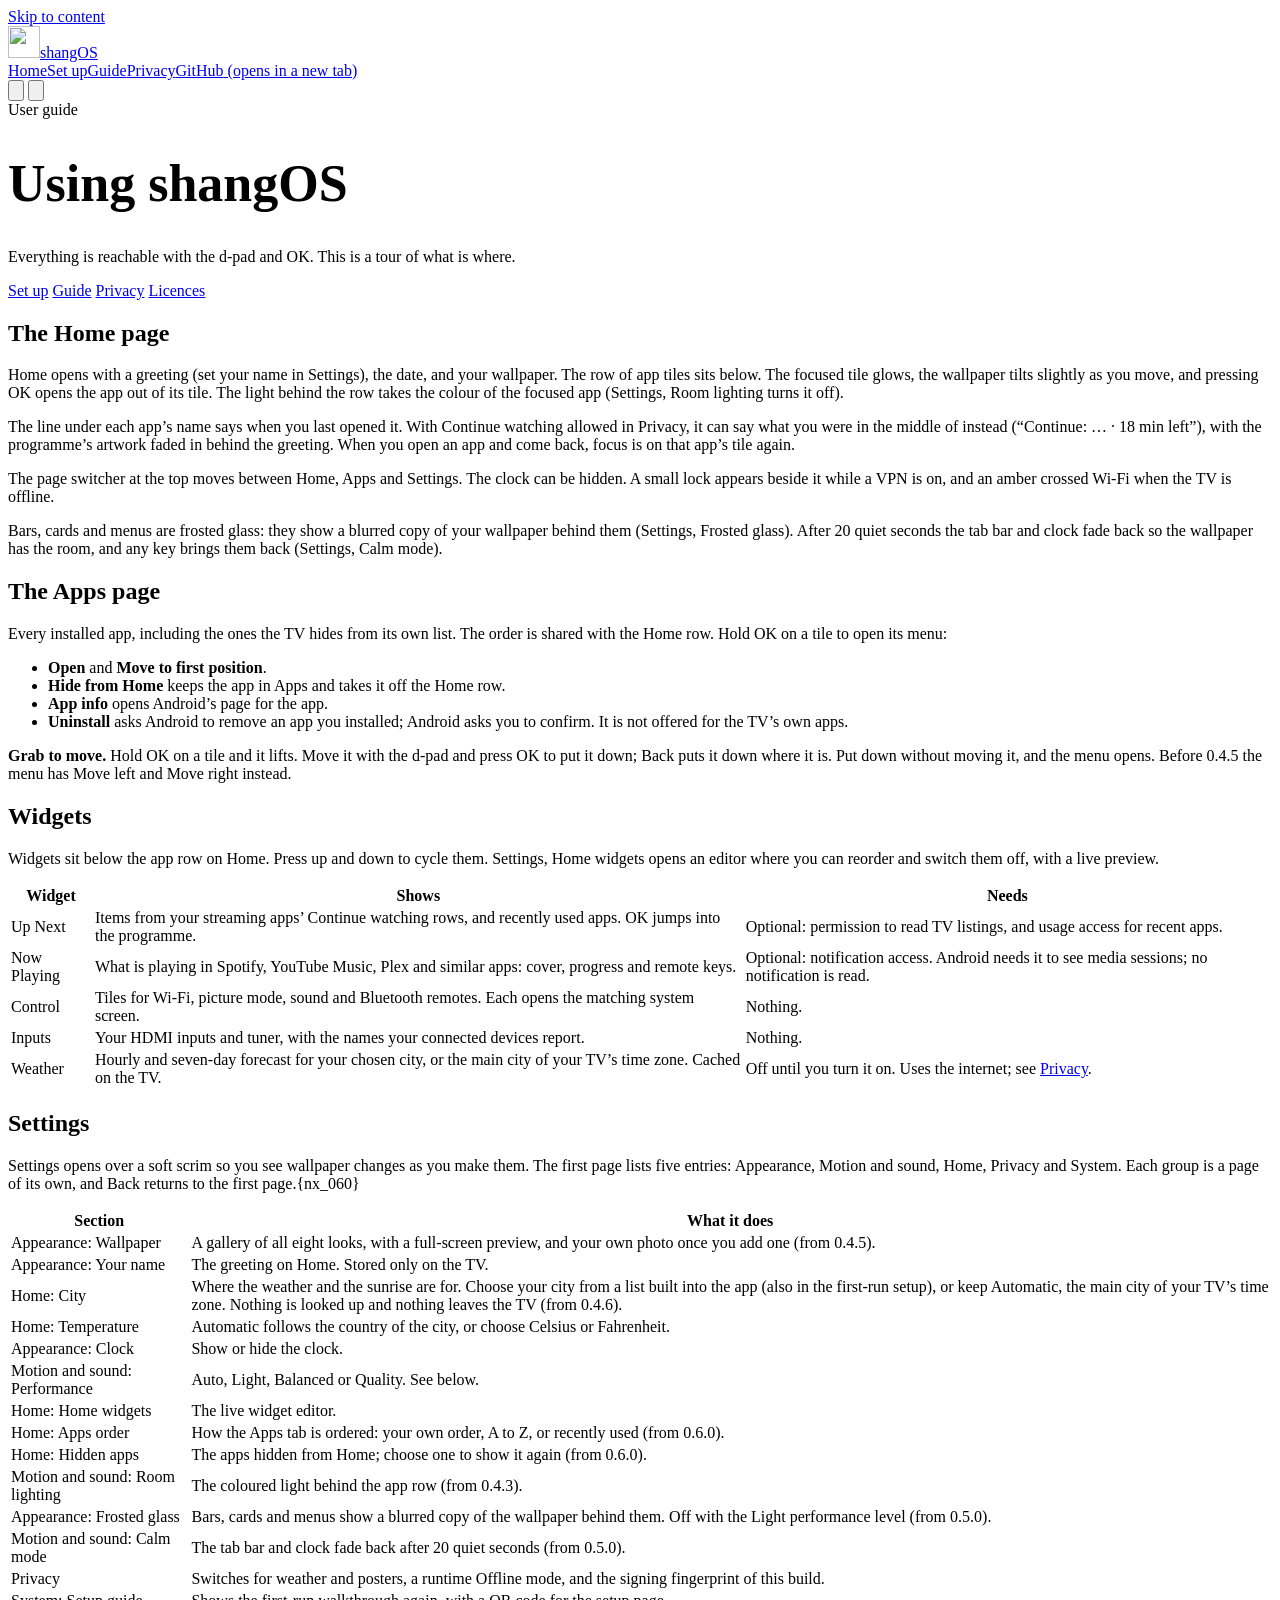
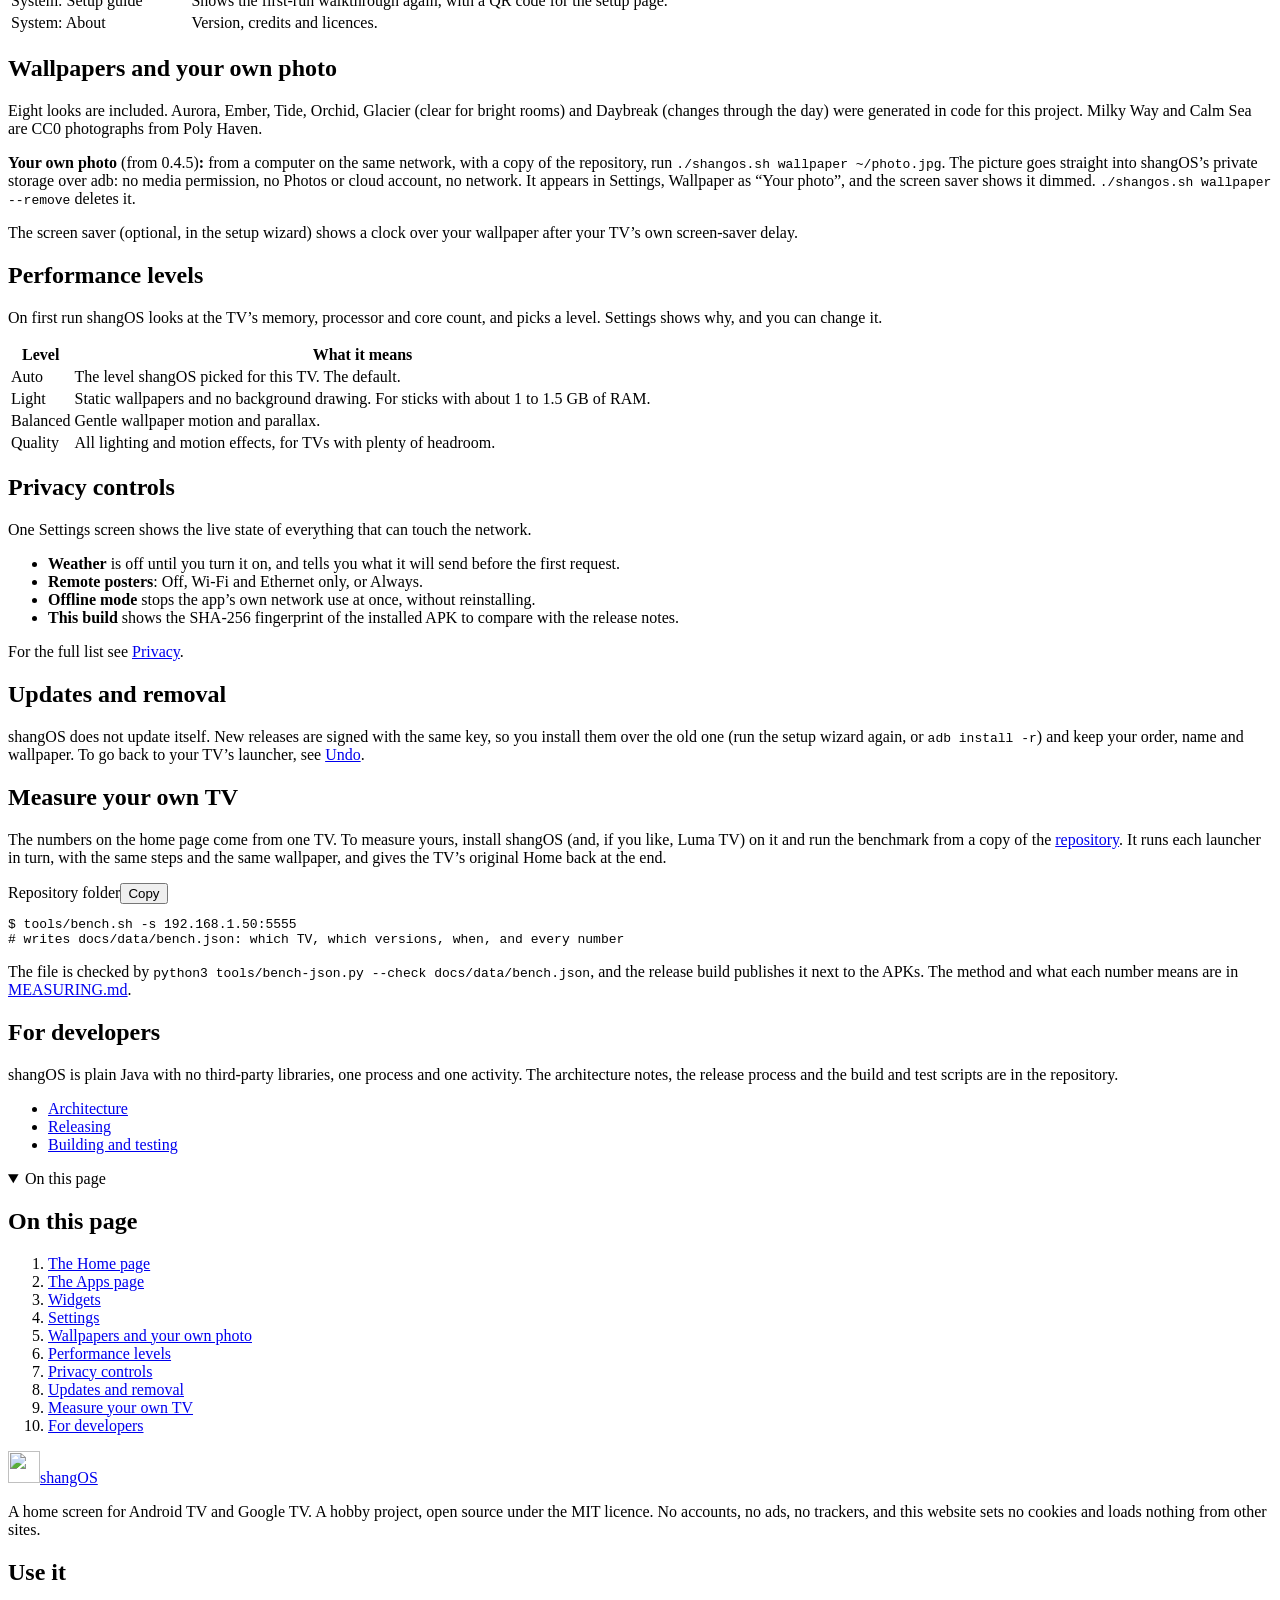
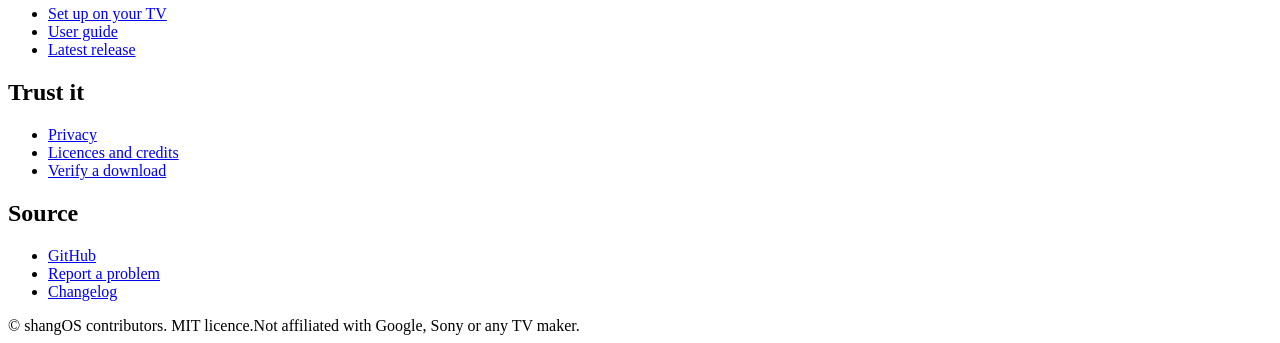
==== docs/guide/index.html @ 3a9d21b0 "chore: updated the website sync to the latest version using build-site.py" ====
<!doctype html>
<html lang="en">
<head>
<meta charset="utf-8">
<meta name="viewport" content="width=device-width, initial-scale=1, viewport-fit=cover">
<title>User guide | shangOS</title>
<meta name="description" content="How to use shangOS with a TV remote: Home, Apps, widgets, Settings, wallpapers, performance levels and privacy controls.">
<link rel="canonical" href="https://shangos.madusha.dev/guide/">
<meta name="color-scheme" content="light dark">
<meta name="theme-color" content="#f9faef" media="(prefers-color-scheme: light)">
<meta name="theme-color" content="#12140e" media="(prefers-color-scheme: dark)">
<meta property="og:type" content="website">
<meta property="og:site_name" content="shangOS">
<meta property="og:title" content="User guide | shangOS">
<meta property="og:description" content="How to use shangOS with a TV remote: Home, Apps, widgets, Settings, wallpapers, performance levels and privacy controls.">
<meta property="og:url" content="https://shangos.madusha.dev/guide/">
<meta property="og:image" content="https://shangos.madusha.dev/assets/og.jpg">
<meta property="og:image:type" content="image/jpeg">
<meta property="og:image:width" content="1200">
<meta property="og:image:height" content="630">
<meta name="twitter:card" content="summary_large_image">
<link rel="icon" href="/assets/favicon.svg" type="image/svg+xml">
<link rel="apple-touch-icon" href="/assets/apple-touch-icon.png">
<script>try{var t=localStorage.getItem("shangos-theme");if(t==="light"||t==="dark")document.documentElement.dataset.theme=t}catch(e){}</script>
<link rel="stylesheet" href="/assets/site.css">
<script src="/assets/site.js" defer></script>
</head>
<body>
<a class="skip" href="#main">Skip to content</a>
<header class="site-header">
  <div class="wrap">
    <a class="brand" href="/"><img src="/assets/logo.svg" alt="" width="32" height="32"><span>shangOS</span></a>
    <nav class="site-nav" id="site-nav" aria-label="Main"><a href="/">Home</a><a href="/setup/">Set up</a><a href="/guide/" aria-current="page">Guide</a><a href="/privacy/">Privacy</a><a href="https://github.com/madushas/shangos-launcher" rel="noopener">GitHub<span class="vh"> (opens in a new tab)</span></a></nav>
    <div class="header-tools">
      <button class="icon-btn theme-toggle" type="button" data-theme-toggle aria-pressed="false" aria-label="Switch theme"><svg viewBox="0 0 24 24" aria-hidden="true" class="i-sun"><path d="M12 3v2M12 19v2M5 12H3M21 12h-2M6.3 6.3 4.9 4.9M19.1 19.1l-1.4-1.4M6.3 17.7l-1.4 1.4M19.1 4.9l-1.4 1.4"/><circle cx="12" cy="12" r="4"/></svg><svg viewBox="0 0 24 24" aria-hidden="true" class="i-moon"><path d="M20 14.5A8 8 0 0 1 9.5 4a8 8 0 1 0 10.5 10.5z"/></svg></button>
      <button class="icon-btn nav-toggle" type="button" data-nav-toggle aria-expanded="false" aria-controls="site-nav" aria-label="Open menu"><svg viewBox="0 0 24 24" aria-hidden="true"><path d="M4 7h16M4 12h16M4 17h16"/></svg></button>
    </div>
  </div>
</header>
<main id="main">
<div class="wrap">
  <header class="page-head">
    <span class="kicker">User guide</span>
    <h1 style="font-size:clamp(2rem,4vw + 0.5rem,3.25rem)">Using shangOS</h1>
    <p class="lead">Everything is reachable with the d-pad and OK. This is a tour of what is where.</p>
    <nav class="subnav" aria-label="Documentation">
      <a href="/setup/">Set up</a>
      <a href="/guide/" aria-current="page">Guide</a>
      <a href="/privacy/">Privacy</a>
      <a href="/licenses/">Licences</a>
    </nav>
  </header>
  <div class="doc">
    <div class="doc__body"><section id="home" aria-labelledby="home-h"><h2 id="home-h">The Home page</h2>
<p>Home opens with a greeting (set your name in Settings), the date, and your wallpaper. The row of app tiles sits below. The focused tile glows, the wallpaper tilts slightly as you move, and pressing OK opens the app out of its tile. The light behind the row takes the colour of the focused app (Settings, Room lighting turns it off).</p>
<p>The line under each app&rsquo;s name says when you last opened it. With Continue watching allowed in Privacy, it can say what you were in the middle of instead (&ldquo;Continue: &hellip; &middot; 18 min left&rdquo;), with the programme&rsquo;s artwork faded in behind the greeting. When you open an app and come back, focus is on that app&rsquo;s tile again.</p>
<p>The page switcher at the top moves between Home, Apps and Settings. The clock can be hidden. A small lock appears beside it while a VPN is on, and an amber crossed Wi-Fi when the TV is offline.</p>
<p>Bars, cards and menus are frosted glass: they show a blurred copy of your wallpaper behind them (Settings, Frosted glass). After 20 quiet seconds the tab bar and clock fade back so the wallpaper has the room, and any key brings them back (Settings, Calm mode).</p></section><section id="apps" aria-labelledby="apps-h"><h2 id="apps-h">The Apps page</h2>
<p>Every installed app, including the ones the TV hides from its own list. The order is shared with the Home row. Hold OK on a tile to open its menu:</p>
<ul><li><strong>Open</strong> and <strong>Move to first position</strong>.</li><li><strong>Hide from Home</strong> keeps the app in Apps and takes it off the Home row.</li><li><strong>App info</strong> opens Android&rsquo;s page for the app.</li><li><strong>Uninstall</strong> asks Android to remove an app you installed; Android asks you to confirm. It is not offered for the TV&rsquo;s own apps.</li></ul>
<p><strong>Grab to move.</strong> Hold OK on a tile and it lifts. Move it with the d-pad and press OK to put it down; Back puts it down where it is. Put down without moving it, and the menu opens. Before 0.4.5 the menu has Move left and Move right instead.</p></section><section id="widgets" aria-labelledby="widgets-h"><h2 id="widgets-h">Widgets</h2>
<p>Widgets sit below the app row on Home. Press up and down to cycle them. Settings, Home widgets opens an editor where you can reorder and switch them off, with a live preview.</p><div class="table-wrap table-wrap--stack"><table><thead><tr><th scope="col">Widget</th><th scope="col">Shows</th><th scope="col">Needs</th></tr></thead><tbody><tr><td data-label="Widget">Up Next</td><td data-label="Shows">Items from your streaming apps&rsquo; Continue watching rows, and recently used apps. OK jumps into the programme.</td><td data-label="Needs">Optional: permission to read TV listings, and usage access for recent apps.</td></tr><tr><td data-label="Widget">Now Playing</td><td data-label="Shows">What is playing in Spotify, YouTube Music, Plex and similar apps: cover, progress and remote keys.</td><td data-label="Needs">Optional: notification access. Android needs it to see media sessions; no notification is read.</td></tr><tr><td data-label="Widget">Control</td><td data-label="Shows">Tiles for Wi-Fi, picture mode, sound and Bluetooth remotes. Each opens the matching system screen.</td><td data-label="Needs">Nothing.</td></tr><tr><td data-label="Widget">Inputs</td><td data-label="Shows">Your HDMI inputs and tuner, with the names your connected devices report.</td><td data-label="Needs">Nothing.</td></tr><tr><td data-label="Widget">Weather</td><td data-label="Shows">Hourly and seven-day forecast for your chosen city, or the main city of your TV&rsquo;s time zone. Cached on the TV.</td><td data-label="Needs">Off until you turn it on. Uses the internet; see <a href="/privacy/">Privacy</a>.</td></tr></tbody></table></div></section><section id="settings" aria-labelledby="settings-h"><h2 id="settings-h">Settings</h2>
<p>Settings opens over a soft scrim so you see wallpaper changes as you make them. The first page lists five entries: Appearance, Motion and sound, Home, Privacy and System. Each group is a page of its own, and Back returns to the first page.{nx_060}</p><div class="table-wrap table-wrap--stack"><table><thead><tr><th scope="col">Section</th><th scope="col">What it does</th></tr></thead><tbody><tr><td data-label="Section">Appearance: Wallpaper</td><td data-label="What it does">A gallery of all eight looks, with a full-screen preview, and your own photo once you add one (from 0.4.5).</td></tr><tr><td data-label="Section">Appearance: Your name</td><td data-label="What it does">The greeting on Home. Stored only on the TV.</td></tr><tr><td data-label="Section">Home: City</td><td data-label="What it does">Where the weather and the sunrise are for. Choose your city from a list built into the app (also in the first-run setup), or keep Automatic, the main city of your TV&rsquo;s time zone. Nothing is looked up and nothing leaves the TV (from 0.4.6).</td></tr><tr><td data-label="Section">Home: Temperature</td><td data-label="What it does">Automatic follows the country of the city, or choose Celsius or Fahrenheit.</td></tr><tr><td data-label="Section">Appearance: Clock</td><td data-label="What it does">Show or hide the clock.</td></tr><tr><td data-label="Section">Motion and sound: Performance</td><td data-label="What it does">Auto, Light, Balanced or Quality. See below.</td></tr><tr><td data-label="Section">Home: Home widgets</td><td data-label="What it does">The live widget editor.</td></tr><tr><td data-label="Section">Home: Apps order</td><td data-label="What it does">How the Apps tab is ordered: your own order, A to Z, or recently used (from 0.6.0).</td></tr><tr><td data-label="Section">Home: Hidden apps</td><td data-label="What it does">The apps hidden from Home; choose one to show it again (from 0.6.0).</td></tr><tr><td data-label="Section">Motion and sound: Room lighting</td><td data-label="What it does">The coloured light behind the app row (from 0.4.3).</td></tr><tr><td data-label="Section">Appearance: Frosted glass</td><td data-label="What it does">Bars, cards and menus show a blurred copy of the wallpaper behind them. Off with the Light performance level (from 0.5.0).</td></tr><tr><td data-label="Section">Motion and sound: Calm mode</td><td data-label="What it does">The tab bar and clock fade back after 20 quiet seconds (from 0.5.0).</td></tr><tr><td data-label="Section">Privacy</td><td data-label="What it does">Switches for weather and posters, a runtime Offline mode, and the signing fingerprint of this build.</td></tr><tr><td data-label="Section">System: Setup guide</td><td data-label="What it does">Shows the first-run walkthrough again, with a QR code for the setup page.</td></tr><tr><td data-label="Section">System: About</td><td data-label="What it does">Version, credits and licences.</td></tr></tbody></table></div></section><section id="wallpapers" aria-labelledby="wallpapers-h"><h2 id="wallpapers-h">Wallpapers and your own photo</h2>
<p>Eight looks are included. Aurora, Ember, Tide, Orchid, Glacier (clear for bright rooms) and Daybreak (changes through the day) were generated in code for this project. Milky Way and Calm Sea are CC0 photographs from Poly Haven.</p>
<p><strong>Your own photo</strong> (from 0.4.5)<strong>:</strong> from a computer on the same network, with a copy of the repository, run <code>./shangos.sh wallpaper ~/photo.jpg</code>. The picture goes straight into shangOS&rsquo;s private storage over adb: no media permission, no Photos or cloud account, no network. It appears in Settings, Wallpaper as &ldquo;Your photo&rdquo;, and the screen saver shows it dimmed. <code>./shangos.sh wallpaper --remove</code> deletes it.</p>
<p>The screen saver (optional, in the setup wizard) shows a clock over your wallpaper after your TV&rsquo;s own screen-saver delay.</p></section><section id="performance" aria-labelledby="performance-h"><h2 id="performance-h">Performance levels</h2>
<p>On first run shangOS looks at the TV&rsquo;s memory, processor and core count, and picks a level. Settings shows why, and you can change it.</p><div class="table-wrap table-wrap--stack"><table><thead><tr><th scope="col">Level</th><th scope="col">What it means</th></tr></thead><tbody><tr><td data-label="Level">Auto</td><td data-label="What it means">The level shangOS picked for this TV. The default.</td></tr><tr><td data-label="Level">Light</td><td data-label="What it means">Static wallpapers and no background drawing. For sticks with about 1 to 1.5 GB of RAM.</td></tr><tr><td data-label="Level">Balanced</td><td data-label="What it means">Gentle wallpaper motion and parallax.</td></tr><tr><td data-label="Level">Quality</td><td data-label="What it means">All lighting and motion effects, for TVs with plenty of headroom.</td></tr></tbody></table></div></section><section id="privacy" aria-labelledby="privacy-h"><h2 id="privacy-h">Privacy controls</h2>
<p>One Settings screen shows the live state of everything that can touch the network.</p>
<ul><li><strong>Weather</strong> is off until you turn it on, and tells you what it will send before the first request.</li><li><strong>Remote posters</strong>: Off, Wi-Fi and Ethernet only, or Always.</li><li><strong>Offline mode</strong> stops the app&rsquo;s own network use at once, without reinstalling.</li><li><strong>This build</strong> shows the SHA-256 fingerprint of the installed APK to compare with the release notes.</li></ul>
<p>For the full list see <a href="/privacy/">Privacy</a>.</p></section><section id="updates" aria-labelledby="updates-h"><h2 id="updates-h">Updates and removal</h2>
<p>shangOS does not update itself. New releases are signed with the same key, so you install them over the old one (run the setup wizard again, or <code>adb install -r</code>) and keep your order, name and wallpaper. To go back to your TV&rsquo;s launcher, see <a href="/setup/#undo">Undo</a>.</p></section><section id="benchmarks" aria-labelledby="benchmarks-h"><h2 id="benchmarks-h">Measure your own TV</h2>
<p>The numbers on the home page come from one TV. To measure yours, install shangOS (and, if you like, Luma TV) on it and run the benchmark from a copy of the <a href="https://github.com/madushas/shangos-launcher" rel="noopener">repository</a>. It runs each launcher in turn, with the same steps and the same wallpaper, and gives the TV&rsquo;s original Home back at the end.</p>
<div class="term"><div class="term__bar"><span>Repository folder</span><button class="copy" type="button">Copy</button></div><pre tabindex="0"><code><span class="p">$ </span>tools/bench.sh -s 192.168.1.50:5555
<span class="c"># writes docs/data/bench.json: which TV, which versions, when, and every number</span></code></pre></div>
<p>The file is checked by <code>python3 tools/bench-json.py --check docs/data/bench.json</code>, and the release build publishes it next to the APKs. The method and what each number means are in <a href="https://github.com/madushas/shangos-launcher/blob/main/docs/MEASURING.md" rel="noopener">MEASURING.md</a>.</p></section><section id="developers" aria-labelledby="developers-h"><h2 id="developers-h">For developers</h2>
<p>shangOS is plain Java with no third-party libraries, one process and one activity. The architecture notes, the release process and the build and test scripts are in the repository.</p>
<ul><li><a href="https://github.com/madushas/shangos-launcher/blob/main/docs/dev/ARCHITECTURE.md" rel="noopener">Architecture</a></li><li><a href="https://github.com/madushas/shangos-launcher/blob/main/docs/dev/RELEASING.md" rel="noopener">Releasing</a></li><li><a href="https://github.com/madushas/shangos-launcher/blob/main/docs/TESTING.md" rel="noopener">Building and testing</a></li></ul></section></div>
    <details class="toc" open><summary>On this page</summary><nav aria-label="On this page"><h2 class="vh">On this page</h2><ol><li><a href="#home">The Home page</a></li><li><a href="#apps">The Apps page</a></li><li><a href="#widgets">Widgets</a></li><li><a href="#settings">Settings</a></li><li><a href="#wallpapers">Wallpapers and your own photo</a></li><li><a href="#performance">Performance levels</a></li><li><a href="#privacy">Privacy controls</a></li><li><a href="#updates">Updates and removal</a></li><li><a href="#benchmarks">Measure your own TV</a></li><li><a href="#developers">For developers</a></li></ol></nav></details>
  </div>
</div>
</main>
<footer class="site-footer">
  <div class="wrap">
    <div class="footer-grid">
      <div>
        <a class="brand" href="/"><img src="/assets/logo.svg" alt="" width="32" height="32"><span>shangOS</span></a>
        <p class="footer-note">A home screen for Android TV and Google TV. A hobby project, open source under the MIT licence. No accounts, no ads, no trackers, and this website sets no cookies and loads nothing from other sites.</p>
      </div>
      <div><h2>Use it</h2><ul><li><a href="/setup/">Set up on your TV</a></li><li><a href="/guide/">User guide</a></li><li><a href="https://github.com/madushas/shangos-launcher/releases/latest" rel="noopener">Latest release</a></li></ul></div>
      <div><h2>Trust it</h2><ul><li><a href="/privacy/">Privacy</a></li><li><a href="/licenses/">Licences and credits</a></li><li><a href="/setup/#verify">Verify a download</a></li></ul></div>
      <div><h2>Source</h2><ul><li><a href="https://github.com/madushas/shangos-launcher" rel="noopener">GitHub</a></li><li><a href="https://github.com/madushas/shangos-launcher/issues" rel="noopener">Report a problem</a></li><li><a href="https://github.com/madushas/shangos-launcher/blob/main/CHANGELOG.md" rel="noopener">Changelog</a></li></ul></div>
    </div>
    <div class="footer-bottom"><span>&copy; shangOS contributors. MIT licence.</span><span>Not affiliated with Google, Sony or any TV maker.</span></div>
  </div>
</footer>
</body>
</html>
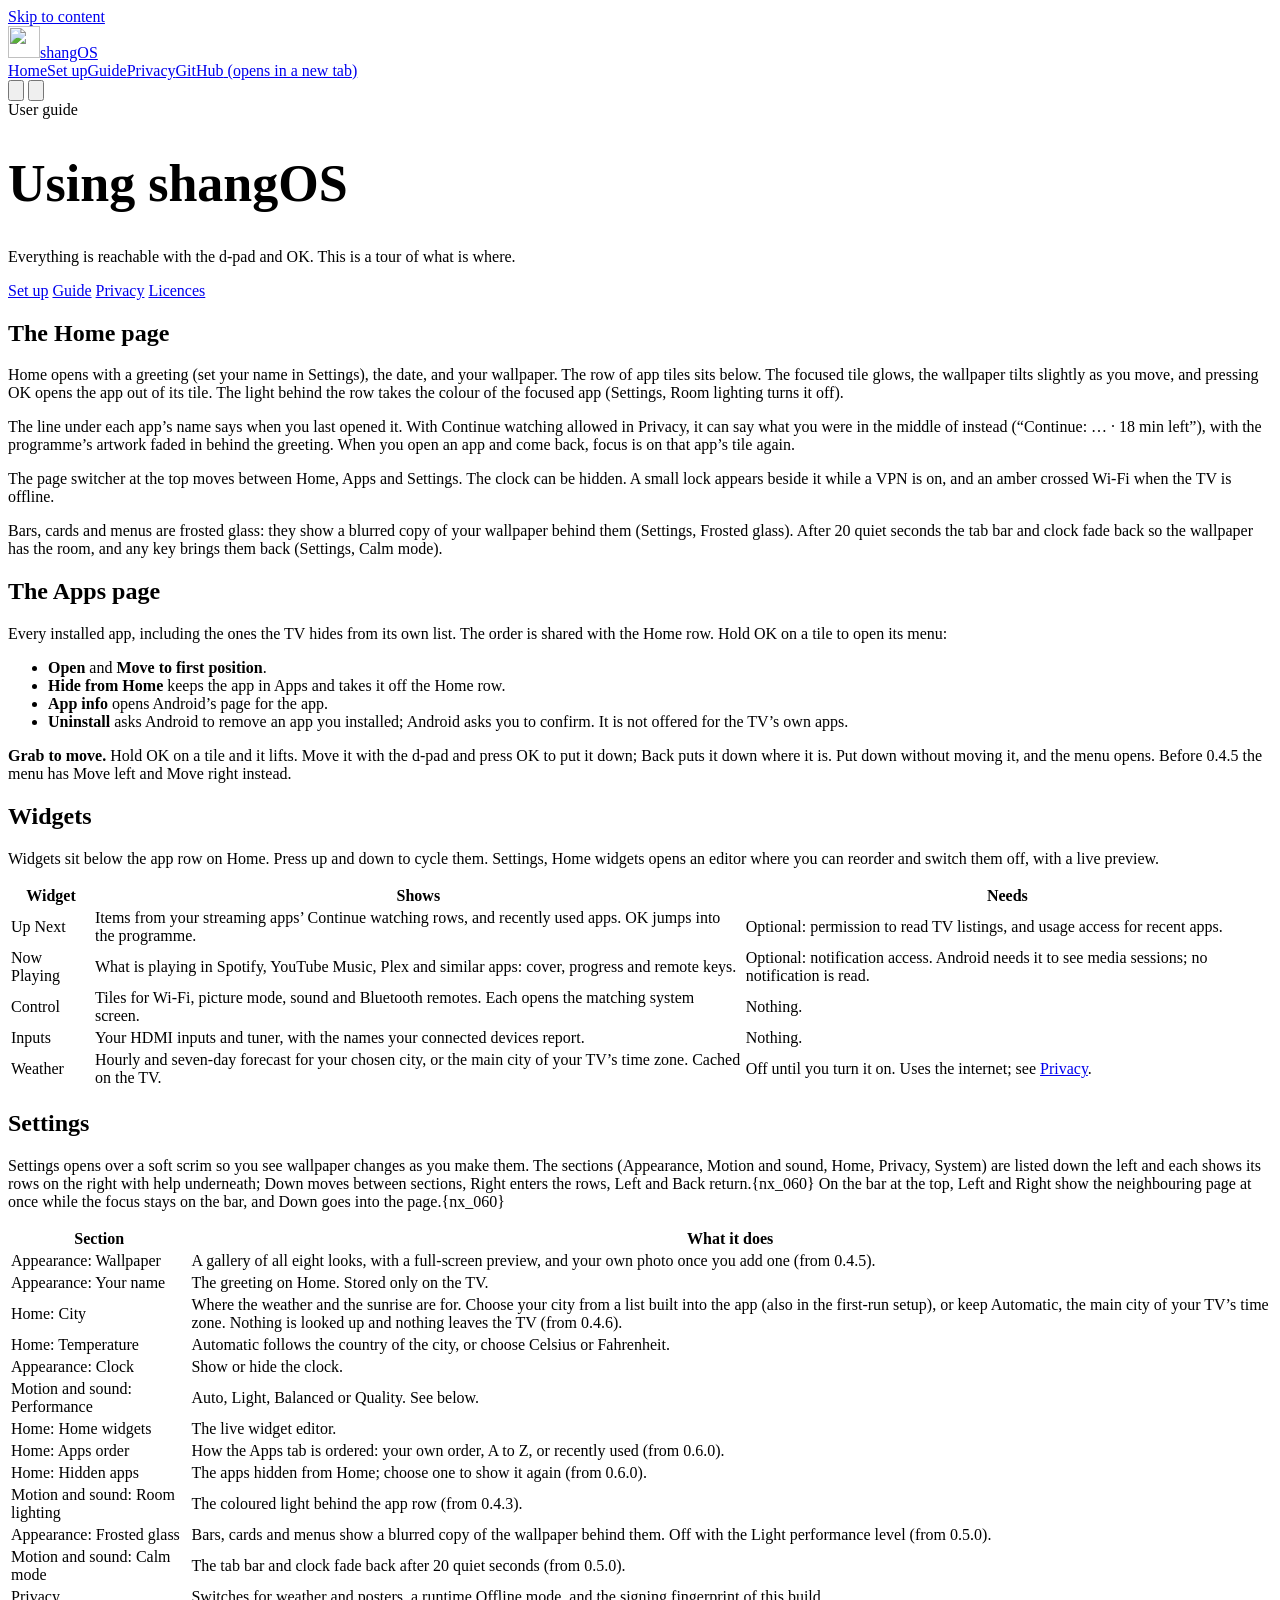
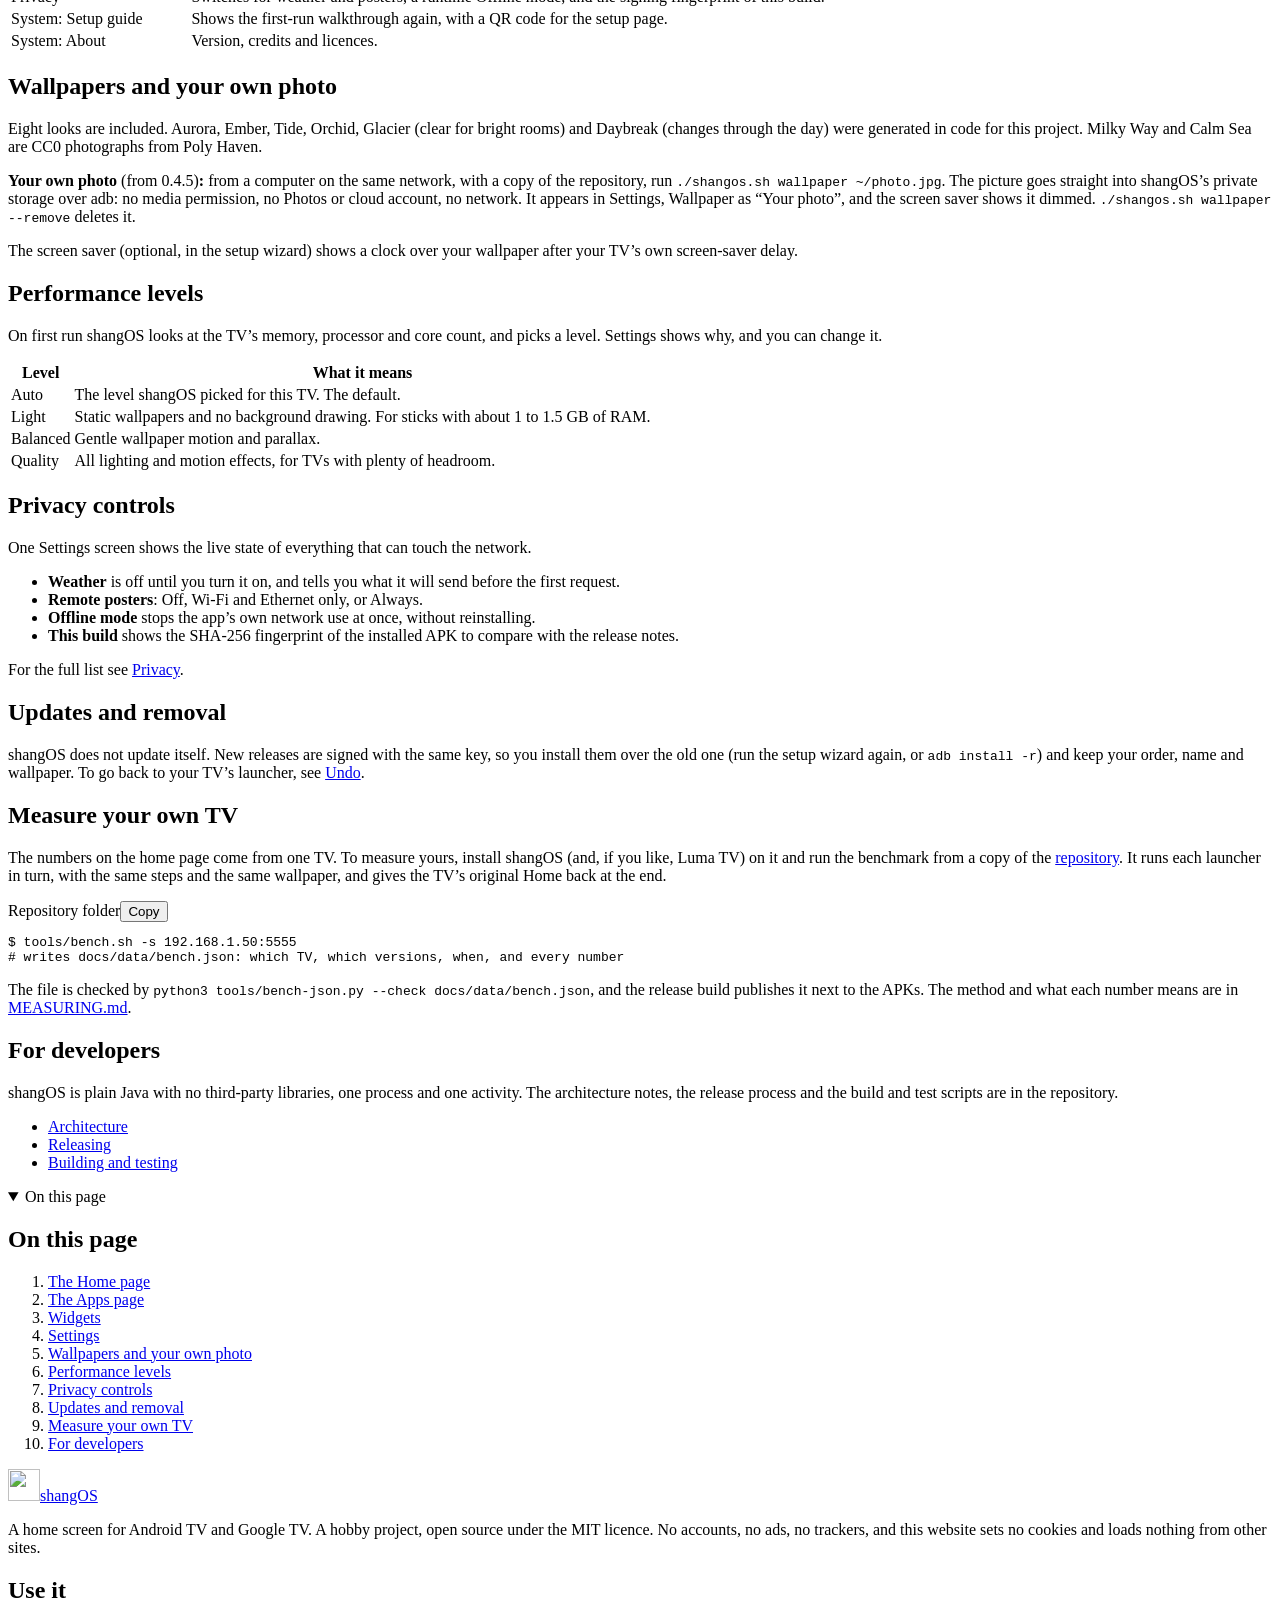
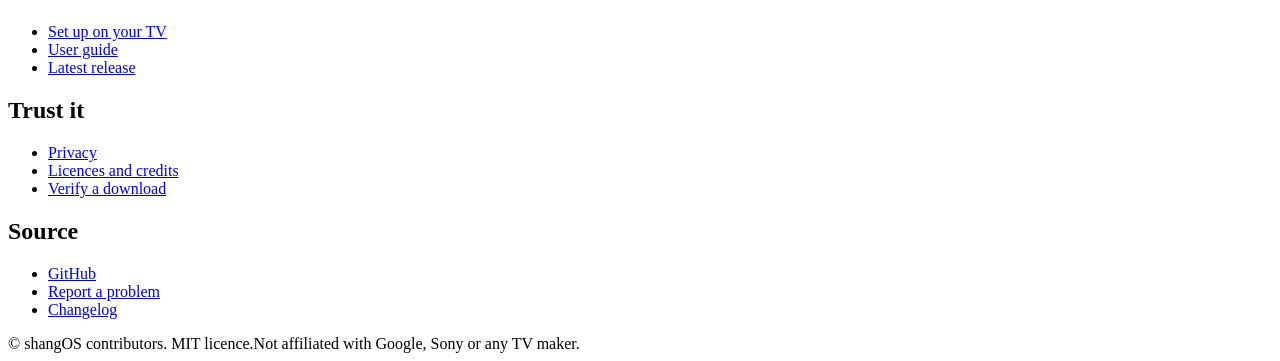
==== commit f4c75cd5: "feat(settings): redesign navigation and publish 0.6.2 benchmarks - Redesign Settings with section na" ====
--- a/docs/guide/index.html
+++ b/docs/guide/index.html
@@ -60,7 +60,7 @@
 <ul><li><strong>Open</strong> and <strong>Move to first position</strong>.</li><li><strong>Hide from Home</strong> keeps the app in Apps and takes it off the Home row.</li><li><strong>App info</strong> opens Android&rsquo;s page for the app.</li><li><strong>Uninstall</strong> asks Android to remove an app you installed; Android asks you to confirm. It is not offered for the TV&rsquo;s own apps.</li></ul>
 <p><strong>Grab to move.</strong> Hold OK on a tile and it lifts. Move it with the d-pad and press OK to put it down; Back puts it down where it is. Put down without moving it, and the menu opens. Before 0.4.5 the menu has Move left and Move right instead.</p></section><section id="widgets" aria-labelledby="widgets-h"><h2 id="widgets-h">Widgets</h2>
 <p>Widgets sit below the app row on Home. Press up and down to cycle them. Settings, Home widgets opens an editor where you can reorder and switch them off, with a live preview.</p><div class="table-wrap table-wrap--stack"><table><thead><tr><th scope="col">Widget</th><th scope="col">Shows</th><th scope="col">Needs</th></tr></thead><tbody><tr><td data-label="Widget">Up Next</td><td data-label="Shows">Items from your streaming apps&rsquo; Continue watching rows, and recently used apps. OK jumps into the programme.</td><td data-label="Needs">Optional: permission to read TV listings, and usage access for recent apps.</td></tr><tr><td data-label="Widget">Now Playing</td><td data-label="Shows">What is playing in Spotify, YouTube Music, Plex and similar apps: cover, progress and remote keys.</td><td data-label="Needs">Optional: notification access. Android needs it to see media sessions; no notification is read.</td></tr><tr><td data-label="Widget">Control</td><td data-label="Shows">Tiles for Wi-Fi, picture mode, sound and Bluetooth remotes. Each opens the matching system screen.</td><td data-label="Needs">Nothing.</td></tr><tr><td data-label="Widget">Inputs</td><td data-label="Shows">Your HDMI inputs and tuner, with the names your connected devices report.</td><td data-label="Needs">Nothing.</td></tr><tr><td data-label="Widget">Weather</td><td data-label="Shows">Hourly and seven-day forecast for your chosen city, or the main city of your TV&rsquo;s time zone. Cached on the TV.</td><td data-label="Needs">Off until you turn it on. Uses the internet; see <a href="/privacy/">Privacy</a>.</td></tr></tbody></table></div></section><section id="settings" aria-labelledby="settings-h"><h2 id="settings-h">Settings</h2>
-<p>Settings opens over a soft scrim so you see wallpaper changes as you make them. The first page lists five entries: Appearance, Motion and sound, Home, Privacy and System. Each group is a page of its own, and Back returns to the first page.{nx_060}</p><div class="table-wrap table-wrap--stack"><table><thead><tr><th scope="col">Section</th><th scope="col">What it does</th></tr></thead><tbody><tr><td data-label="Section">Appearance: Wallpaper</td><td data-label="What it does">A gallery of all eight looks, with a full-screen preview, and your own photo once you add one (from 0.4.5).</td></tr><tr><td data-label="Section">Appearance: Your name</td><td data-label="What it does">The greeting on Home. Stored only on the TV.</td></tr><tr><td data-label="Section">Home: City</td><td data-label="What it does">Where the weather and the sunrise are for. Choose your city from a list built into the app (also in the first-run setup), or keep Automatic, the main city of your TV&rsquo;s time zone. Nothing is looked up and nothing leaves the TV (from 0.4.6).</td></tr><tr><td data-label="Section">Home: Temperature</td><td data-label="What it does">Automatic follows the country of the city, or choose Celsius or Fahrenheit.</td></tr><tr><td data-label="Section">Appearance: Clock</td><td data-label="What it does">Show or hide the clock.</td></tr><tr><td data-label="Section">Motion and sound: Performance</td><td data-label="What it does">Auto, Light, Balanced or Quality. See below.</td></tr><tr><td data-label="Section">Home: Home widgets</td><td data-label="What it does">The live widget editor.</td></tr><tr><td data-label="Section">Home: Apps order</td><td data-label="What it does">How the Apps tab is ordered: your own order, A to Z, or recently used (from 0.6.0).</td></tr><tr><td data-label="Section">Home: Hidden apps</td><td data-label="What it does">The apps hidden from Home; choose one to show it again (from 0.6.0).</td></tr><tr><td data-label="Section">Motion and sound: Room lighting</td><td data-label="What it does">The coloured light behind the app row (from 0.4.3).</td></tr><tr><td data-label="Section">Appearance: Frosted glass</td><td data-label="What it does">Bars, cards and menus show a blurred copy of the wallpaper behind them. Off with the Light performance level (from 0.5.0).</td></tr><tr><td data-label="Section">Motion and sound: Calm mode</td><td data-label="What it does">The tab bar and clock fade back after 20 quiet seconds (from 0.5.0).</td></tr><tr><td data-label="Section">Privacy</td><td data-label="What it does">Switches for weather and posters, a runtime Offline mode, and the signing fingerprint of this build.</td></tr><tr><td data-label="Section">System: Setup guide</td><td data-label="What it does">Shows the first-run walkthrough again, with a QR code for the setup page.</td></tr><tr><td data-label="Section">System: About</td><td data-label="What it does">Version, credits and licences.</td></tr></tbody></table></div></section><section id="wallpapers" aria-labelledby="wallpapers-h"><h2 id="wallpapers-h">Wallpapers and your own photo</h2>
+<p>Settings opens over a soft scrim so you see wallpaper changes as you make them. The sections (Appearance, Motion and sound, Home, Privacy, System) are listed down the left and each shows its rows on the right with help underneath; Down moves between sections, Right enters the rows, Left and Back return.{nx_060} On the bar at the top, Left and Right show the neighbouring page at once while the focus stays on the bar, and Down goes into the page.{nx_060}</p><div class="table-wrap table-wrap--stack"><table><thead><tr><th scope="col">Section</th><th scope="col">What it does</th></tr></thead><tbody><tr><td data-label="Section">Appearance: Wallpaper</td><td data-label="What it does">A gallery of all eight looks, with a full-screen preview, and your own photo once you add one (from 0.4.5).</td></tr><tr><td data-label="Section">Appearance: Your name</td><td data-label="What it does">The greeting on Home. Stored only on the TV.</td></tr><tr><td data-label="Section">Home: City</td><td data-label="What it does">Where the weather and the sunrise are for. Choose your city from a list built into the app (also in the first-run setup), or keep Automatic, the main city of your TV&rsquo;s time zone. Nothing is looked up and nothing leaves the TV (from 0.4.6).</td></tr><tr><td data-label="Section">Home: Temperature</td><td data-label="What it does">Automatic follows the country of the city, or choose Celsius or Fahrenheit.</td></tr><tr><td data-label="Section">Appearance: Clock</td><td data-label="What it does">Show or hide the clock.</td></tr><tr><td data-label="Section">Motion and sound: Performance</td><td data-label="What it does">Auto, Light, Balanced or Quality. See below.</td></tr><tr><td data-label="Section">Home: Home widgets</td><td data-label="What it does">The live widget editor.</td></tr><tr><td data-label="Section">Home: Apps order</td><td data-label="What it does">How the Apps tab is ordered: your own order, A to Z, or recently used (from 0.6.0).</td></tr><tr><td data-label="Section">Home: Hidden apps</td><td data-label="What it does">The apps hidden from Home; choose one to show it again (from 0.6.0).</td></tr><tr><td data-label="Section">Motion and sound: Room lighting</td><td data-label="What it does">The coloured light behind the app row (from 0.4.3).</td></tr><tr><td data-label="Section">Appearance: Frosted glass</td><td data-label="What it does">Bars, cards and menus show a blurred copy of the wallpaper behind them. Off with the Light performance level (from 0.5.0).</td></tr><tr><td data-label="Section">Motion and sound: Calm mode</td><td data-label="What it does">The tab bar and clock fade back after 20 quiet seconds (from 0.5.0).</td></tr><tr><td data-label="Section">Privacy</td><td data-label="What it does">Switches for weather and posters, a runtime Offline mode, and the signing fingerprint of this build.</td></tr><tr><td data-label="Section">System: Setup guide</td><td data-label="What it does">Shows the first-run walkthrough again, with a QR code for the setup page.</td></tr><tr><td data-label="Section">System: About</td><td data-label="What it does">Version, credits and licences.</td></tr></tbody></table></div></section><section id="wallpapers" aria-labelledby="wallpapers-h"><h2 id="wallpapers-h">Wallpapers and your own photo</h2>
 <p>Eight looks are included. Aurora, Ember, Tide, Orchid, Glacier (clear for bright rooms) and Daybreak (changes through the day) were generated in code for this project. Milky Way and Calm Sea are CC0 photographs from Poly Haven.</p>
 <p><strong>Your own photo</strong> (from 0.4.5)<strong>:</strong> from a computer on the same network, with a copy of the repository, run <code>./shangos.sh wallpaper ~/photo.jpg</code>. The picture goes straight into shangOS&rsquo;s private storage over adb: no media permission, no Photos or cloud account, no network. It appears in Settings, Wallpaper as &ldquo;Your photo&rdquo;, and the screen saver shows it dimmed. <code>./shangos.sh wallpaper --remove</code> deletes it.</p>
 <p>The screen saver (optional, in the setup wizard) shows a clock over your wallpaper after your TV&rsquo;s own screen-saver delay.</p></section><section id="performance" aria-labelledby="performance-h"><h2 id="performance-h">Performance levels</h2>
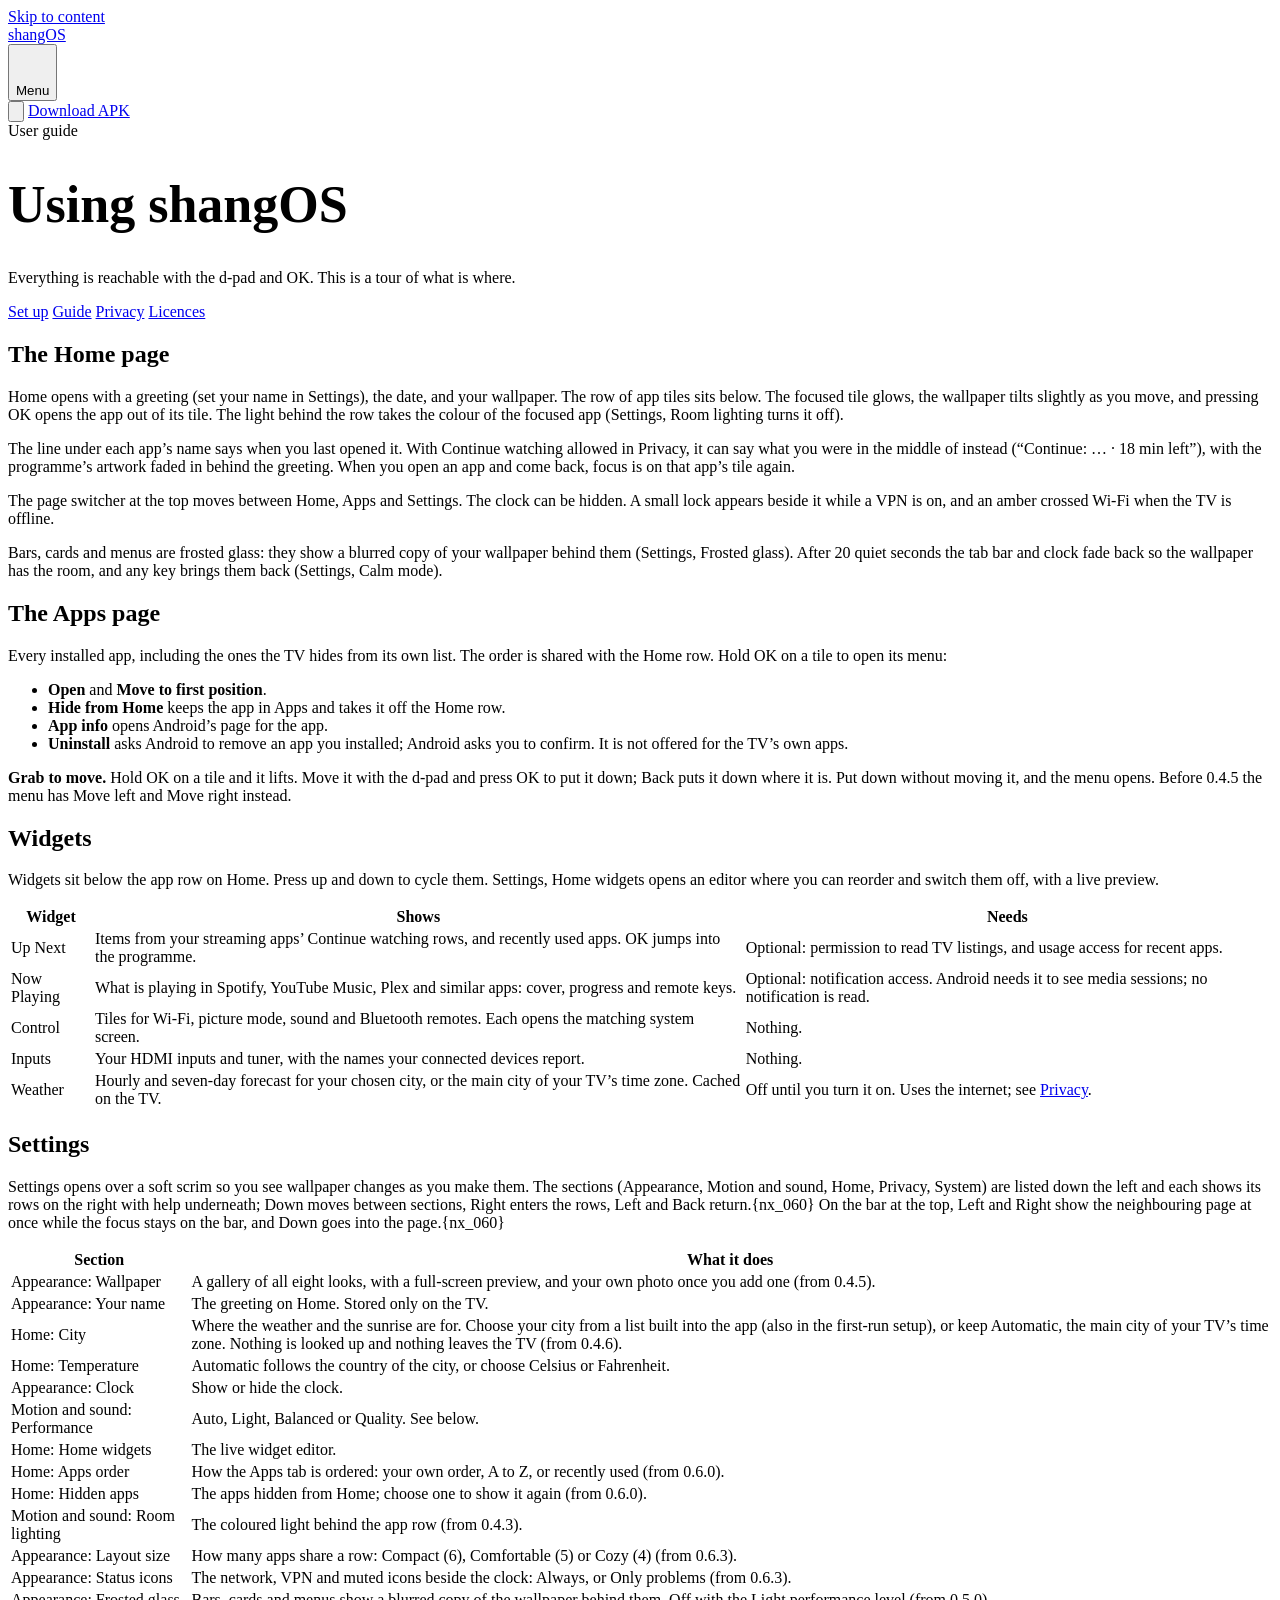
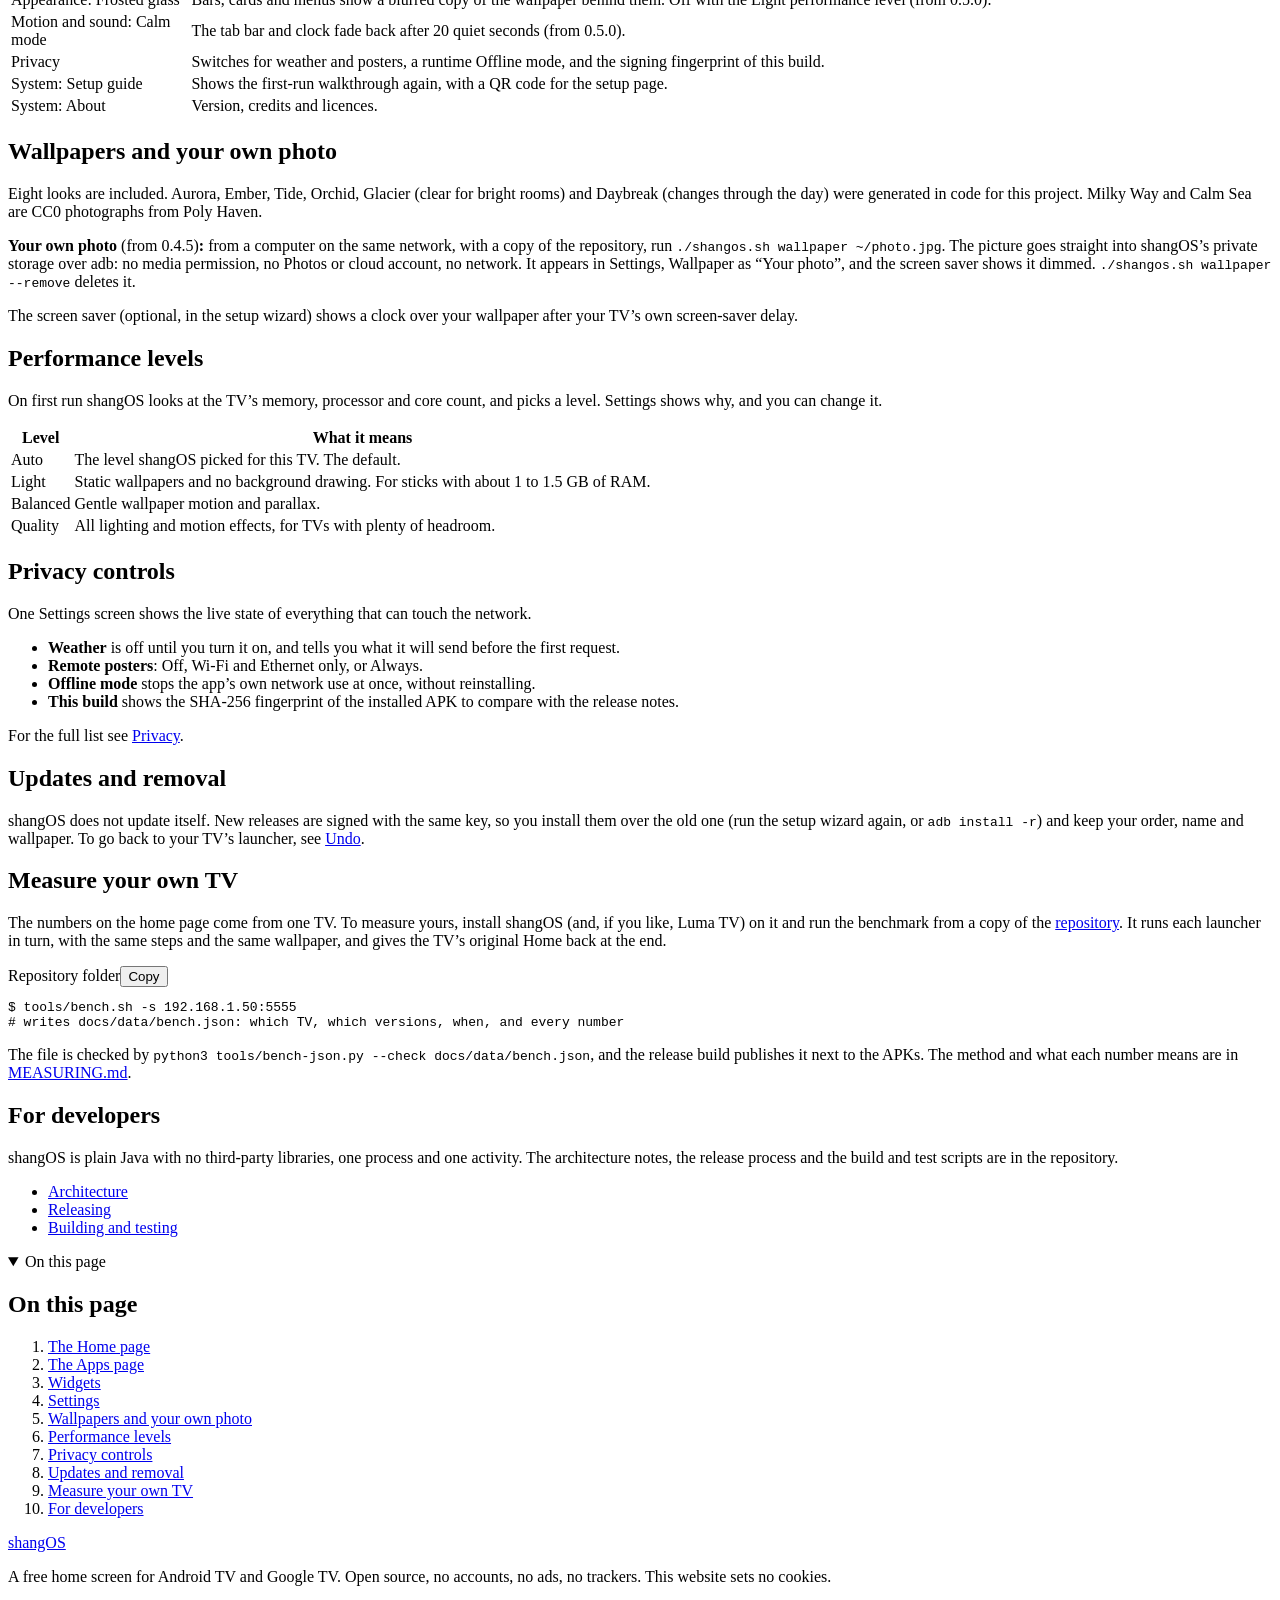
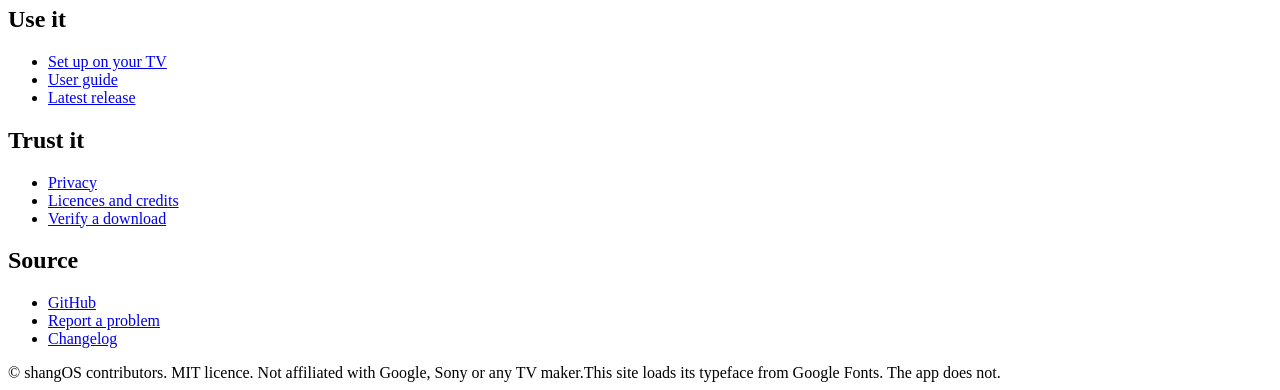
==== commit 39284053: "0.6.4: website port, bundled Inter, status capsule, Sun and Moon and System widgets Website - Port t" ====
--- a/docs/guide/index.html
+++ b/docs/guide/index.html
@@ -2,38 +2,34 @@
 <html lang="en">
 <head>
 <meta charset="utf-8">
-<meta name="viewport" content="width=device-width, initial-scale=1, viewport-fit=cover">
+<meta name="viewport" content="width=device-width,initial-scale=1,viewport-fit=cover">
 <title>User guide | shangOS</title>
 <meta name="description" content="How to use shangOS with a TV remote: Home, Apps, widgets, Settings, wallpapers, performance levels and privacy controls.">
 <link rel="canonical" href="https://shangos.madusha.dev/guide/">
 <meta name="color-scheme" content="light dark">
-<meta name="theme-color" content="#f9faef" media="(prefers-color-scheme: light)">
-<meta name="theme-color" content="#12140e" media="(prefers-color-scheme: dark)">
-<meta property="og:type" content="website">
-<meta property="og:site_name" content="shangOS">
-<meta property="og:title" content="User guide | shangOS">
-<meta property="og:description" content="How to use shangOS with a TV remote: Home, Apps, widgets, Settings, wallpapers, performance levels and privacy controls.">
-<meta property="og:url" content="https://shangos.madusha.dev/guide/">
-<meta property="og:image" content="https://shangos.madusha.dev/assets/og.jpg">
-<meta property="og:image:type" content="image/jpeg">
-<meta property="og:image:width" content="1200">
-<meta property="og:image:height" content="630">
-<meta name="twitter:card" content="summary_large_image">
-<link rel="icon" href="/assets/favicon.svg" type="image/svg+xml">
-<link rel="apple-touch-icon" href="/assets/apple-touch-icon.png">
-<script>try{var t=localStorage.getItem("shangos-theme");if(t==="light"||t==="dark")document.documentElement.dataset.theme=t}catch(e){}</script>
-<link rel="stylesheet" href="/assets/site.css">
-<script src="/assets/site.js" defer></script>
+<script>try{var m=document.querySelector('meta[name="color-scheme"]'),t=localStorage.getItem('shangos-theme');if(t==='light'||t==='dark')m.content=t}catch(e){}document.documentElement.classList.add('js')</script>
+<meta name="theme-color" content="#F6F8FB" media="(prefers-color-scheme: light)">
+<meta name="theme-color" content="#0B0F14" media="(prefers-color-scheme: dark)">
+<meta property="og:type" content="website"><meta property="og:site_name" content="shangOS">
+<meta property="og:title" content="User guide | shangOS"><meta property="og:description" content="How to use shangOS with a TV remote: Home, Apps, widgets, Settings, wallpapers, performance levels and privacy controls."><meta property="og:url" content="https://shangos.madusha.dev/guide/">
+<meta property="og:image" content="https://shangos.madusha.dev/assets/og.jpg"><meta property="og:image:width" content="1200"><meta property="og:image:height" content="630"><meta name="twitter:card" content="summary_large_image">
+<link rel="icon" href="/assets/favicon.svg" type="image/svg+xml"><link rel="apple-touch-icon" href="/assets/apple-touch-icon.png">
+<link rel="preconnect" href="https://fonts.googleapis.com"><link rel="preconnect" href="https://fonts.gstatic.com" crossorigin>
+<link rel="stylesheet" href="https://fonts.googleapis.com/css2?family=Inter+Tight:wght@400;500;600&amp;display=swap">
+<link rel="stylesheet" href="/assets/astra.css">
 </head>
 <body>
 <a class="skip" href="#main">Skip to content</a>
-<header class="site-header">
-  <div class="wrap">
-    <a class="brand" href="/"><img src="/assets/logo.svg" alt="" width="32" height="32"><span>shangOS</span></a>
-    <nav class="site-nav" id="site-nav" aria-label="Main"><a href="/">Home</a><a href="/setup/">Set up</a><a href="/guide/" aria-current="page">Guide</a><a href="/privacy/">Privacy</a><a href="https://github.com/madushas/shangos-launcher" rel="noopener">GitHub<span class="vh"> (opens in a new tab)</span></a></nav>
-    <div class="header-tools">
-      <button class="icon-btn theme-toggle" type="button" data-theme-toggle aria-pressed="false" aria-label="Switch theme"><svg viewBox="0 0 24 24" aria-hidden="true" class="i-sun"><path d="M12 3v2M12 19v2M5 12H3M21 12h-2M6.3 6.3 4.9 4.9M19.1 19.1l-1.4-1.4M6.3 17.7l-1.4 1.4M19.1 4.9l-1.4 1.4"/><circle cx="12" cy="12" r="4"/></svg><svg viewBox="0 0 24 24" aria-hidden="true" class="i-moon"><path d="M20 14.5A8 8 0 0 1 9.5 4a8 8 0 1 0 10.5 10.5z"/></svg></button>
-      <button class="icon-btn nav-toggle" type="button" data-nav-toggle aria-expanded="false" aria-controls="site-nav" aria-label="Open menu"><svg viewBox="0 0 24 24" aria-hidden="true"><path d="M4 7h16M4 12h16M4 17h16"/></svg></button>
+<header class="site-header" id="hdr">
+  <div class="wrap header-inner">
+    <a class="brand" href="/" aria-label="shangOS, home"><i aria-hidden="true"></i>shangOS</a>
+    <nav class="site-nav" aria-label="Main">
+      <button class="menu-button" type="button" popovertarget="site-menu" aria-controls="site-menu"><svg viewBox="0 0 24 24" aria-hidden="true"><path d="M4 7h16M4 12h16M4 17h16"/></svg><span>Menu</span></button>
+      <ul id="site-menu" class="site-menu" popover><li><a href="/">Home</a></li><li><a href="/setup/">Set up</a></li><li><a href="/guide/" aria-current="page">Guide</a></li><li><a href="/privacy/">Privacy</a></li><li><a href="https://github.com/madushas/shangos-launcher" rel="noopener">GitHub<span class="vh"> (opens in a new tab)</span></a></li></ul>
+    </nav>
+    <div class="header-actions">
+      <button class="icon-btn" id="theme" type="button" aria-label="Switch colour theme"><svg class="i-moon" viewBox="0 0 24 24" aria-hidden="true"><path d="M20 14.5A8 8 0 0 1 9.5 4a8 8 0 1 0 10.5 10.5z"/></svg><svg class="i-sun" viewBox="0 0 24 24" aria-hidden="true"><circle cx="12" cy="12" r="4"/><path d="M12 2v2M12 20v2M4.9 4.9l1.4 1.4M17.7 17.7l1.4 1.4M2 12h2M20 12h2M4.9 19.1l1.4-1.4M17.7 6.3l1.4-1.4"/></svg></button>
+      <a class="btn btn--fill" href="https://github.com/madushas/shangos-launcher/releases/latest/download/shangos-release.apk" download>Download APK</a>
     </div>
   </div>
 </header>
@@ -60,7 +56,7 @@
 <ul><li><strong>Open</strong> and <strong>Move to first position</strong>.</li><li><strong>Hide from Home</strong> keeps the app in Apps and takes it off the Home row.</li><li><strong>App info</strong> opens Android&rsquo;s page for the app.</li><li><strong>Uninstall</strong> asks Android to remove an app you installed; Android asks you to confirm. It is not offered for the TV&rsquo;s own apps.</li></ul>
 <p><strong>Grab to move.</strong> Hold OK on a tile and it lifts. Move it with the d-pad and press OK to put it down; Back puts it down where it is. Put down without moving it, and the menu opens. Before 0.4.5 the menu has Move left and Move right instead.</p></section><section id="widgets" aria-labelledby="widgets-h"><h2 id="widgets-h">Widgets</h2>
 <p>Widgets sit below the app row on Home. Press up and down to cycle them. Settings, Home widgets opens an editor where you can reorder and switch them off, with a live preview.</p><div class="table-wrap table-wrap--stack"><table><thead><tr><th scope="col">Widget</th><th scope="col">Shows</th><th scope="col">Needs</th></tr></thead><tbody><tr><td data-label="Widget">Up Next</td><td data-label="Shows">Items from your streaming apps&rsquo; Continue watching rows, and recently used apps. OK jumps into the programme.</td><td data-label="Needs">Optional: permission to read TV listings, and usage access for recent apps.</td></tr><tr><td data-label="Widget">Now Playing</td><td data-label="Shows">What is playing in Spotify, YouTube Music, Plex and similar apps: cover, progress and remote keys.</td><td data-label="Needs">Optional: notification access. Android needs it to see media sessions; no notification is read.</td></tr><tr><td data-label="Widget">Control</td><td data-label="Shows">Tiles for Wi-Fi, picture mode, sound and Bluetooth remotes. Each opens the matching system screen.</td><td data-label="Needs">Nothing.</td></tr><tr><td data-label="Widget">Inputs</td><td data-label="Shows">Your HDMI inputs and tuner, with the names your connected devices report.</td><td data-label="Needs">Nothing.</td></tr><tr><td data-label="Widget">Weather</td><td data-label="Shows">Hourly and seven-day forecast for your chosen city, or the main city of your TV&rsquo;s time zone. Cached on the TV.</td><td data-label="Needs">Off until you turn it on. Uses the internet; see <a href="/privacy/">Privacy</a>.</td></tr></tbody></table></div></section><section id="settings" aria-labelledby="settings-h"><h2 id="settings-h">Settings</h2>
-<p>Settings opens over a soft scrim so you see wallpaper changes as you make them. The sections (Appearance, Motion and sound, Home, Privacy, System) are listed down the left and each shows its rows on the right with help underneath; Down moves between sections, Right enters the rows, Left and Back return.{nx_060} On the bar at the top, Left and Right show the neighbouring page at once while the focus stays on the bar, and Down goes into the page.{nx_060}</p><div class="table-wrap table-wrap--stack"><table><thead><tr><th scope="col">Section</th><th scope="col">What it does</th></tr></thead><tbody><tr><td data-label="Section">Appearance: Wallpaper</td><td data-label="What it does">A gallery of all eight looks, with a full-screen preview, and your own photo once you add one (from 0.4.5).</td></tr><tr><td data-label="Section">Appearance: Your name</td><td data-label="What it does">The greeting on Home. Stored only on the TV.</td></tr><tr><td data-label="Section">Home: City</td><td data-label="What it does">Where the weather and the sunrise are for. Choose your city from a list built into the app (also in the first-run setup), or keep Automatic, the main city of your TV&rsquo;s time zone. Nothing is looked up and nothing leaves the TV (from 0.4.6).</td></tr><tr><td data-label="Section">Home: Temperature</td><td data-label="What it does">Automatic follows the country of the city, or choose Celsius or Fahrenheit.</td></tr><tr><td data-label="Section">Appearance: Clock</td><td data-label="What it does">Show or hide the clock.</td></tr><tr><td data-label="Section">Motion and sound: Performance</td><td data-label="What it does">Auto, Light, Balanced or Quality. See below.</td></tr><tr><td data-label="Section">Home: Home widgets</td><td data-label="What it does">The live widget editor.</td></tr><tr><td data-label="Section">Home: Apps order</td><td data-label="What it does">How the Apps tab is ordered: your own order, A to Z, or recently used (from 0.6.0).</td></tr><tr><td data-label="Section">Home: Hidden apps</td><td data-label="What it does">The apps hidden from Home; choose one to show it again (from 0.6.0).</td></tr><tr><td data-label="Section">Motion and sound: Room lighting</td><td data-label="What it does">The coloured light behind the app row (from 0.4.3).</td></tr><tr><td data-label="Section">Appearance: Frosted glass</td><td data-label="What it does">Bars, cards and menus show a blurred copy of the wallpaper behind them. Off with the Light performance level (from 0.5.0).</td></tr><tr><td data-label="Section">Motion and sound: Calm mode</td><td data-label="What it does">The tab bar and clock fade back after 20 quiet seconds (from 0.5.0).</td></tr><tr><td data-label="Section">Privacy</td><td data-label="What it does">Switches for weather and posters, a runtime Offline mode, and the signing fingerprint of this build.</td></tr><tr><td data-label="Section">System: Setup guide</td><td data-label="What it does">Shows the first-run walkthrough again, with a QR code for the setup page.</td></tr><tr><td data-label="Section">System: About</td><td data-label="What it does">Version, credits and licences.</td></tr></tbody></table></div></section><section id="wallpapers" aria-labelledby="wallpapers-h"><h2 id="wallpapers-h">Wallpapers and your own photo</h2>
+<p>Settings opens over a soft scrim so you see wallpaper changes as you make them. The sections (Appearance, Motion and sound, Home, Privacy, System) are listed down the left and each shows its rows on the right with help underneath; Down moves between sections, Right enters the rows, Left and Back return.{nx_060} On the bar at the top, Left and Right show the neighbouring page at once while the focus stays on the bar, and Down goes into the page.{nx_060}</p><div class="table-wrap table-wrap--stack"><table><thead><tr><th scope="col">Section</th><th scope="col">What it does</th></tr></thead><tbody><tr><td data-label="Section">Appearance: Wallpaper</td><td data-label="What it does">A gallery of all eight looks, with a full-screen preview, and your own photo once you add one (from 0.4.5).</td></tr><tr><td data-label="Section">Appearance: Your name</td><td data-label="What it does">The greeting on Home. Stored only on the TV.</td></tr><tr><td data-label="Section">Home: City</td><td data-label="What it does">Where the weather and the sunrise are for. Choose your city from a list built into the app (also in the first-run setup), or keep Automatic, the main city of your TV&rsquo;s time zone. Nothing is looked up and nothing leaves the TV (from 0.4.6).</td></tr><tr><td data-label="Section">Home: Temperature</td><td data-label="What it does">Automatic follows the country of the city, or choose Celsius or Fahrenheit.</td></tr><tr><td data-label="Section">Appearance: Clock</td><td data-label="What it does">Show or hide the clock.</td></tr><tr><td data-label="Section">Motion and sound: Performance</td><td data-label="What it does">Auto, Light, Balanced or Quality. See below.</td></tr><tr><td data-label="Section">Home: Home widgets</td><td data-label="What it does">The live widget editor.</td></tr><tr><td data-label="Section">Home: Apps order</td><td data-label="What it does">How the Apps tab is ordered: your own order, A to Z, or recently used (from 0.6.0).</td></tr><tr><td data-label="Section">Home: Hidden apps</td><td data-label="What it does">The apps hidden from Home; choose one to show it again (from 0.6.0).</td></tr><tr><td data-label="Section">Motion and sound: Room lighting</td><td data-label="What it does">The coloured light behind the app row (from 0.4.3).</td></tr><tr><td data-label="Section">Appearance: Layout size</td><td data-label="What it does">How many apps share a row: Compact (6), Comfortable (5) or Cozy (4) (from 0.6.3).</td></tr><tr><td data-label="Section">Appearance: Status icons</td><td data-label="What it does">The network, VPN and muted icons beside the clock: Always, or Only problems (from 0.6.3).</td></tr><tr><td data-label="Section">Appearance: Frosted glass</td><td data-label="What it does">Bars, cards and menus show a blurred copy of the wallpaper behind them. Off with the Light performance level (from 0.5.0).</td></tr><tr><td data-label="Section">Motion and sound: Calm mode</td><td data-label="What it does">The tab bar and clock fade back after 20 quiet seconds (from 0.5.0).</td></tr><tr><td data-label="Section">Privacy</td><td data-label="What it does">Switches for weather and posters, a runtime Offline mode, and the signing fingerprint of this build.</td></tr><tr><td data-label="Section">System: Setup guide</td><td data-label="What it does">Shows the first-run walkthrough again, with a QR code for the setup page.</td></tr><tr><td data-label="Section">System: About</td><td data-label="What it does">Version, credits and licences.</td></tr></tbody></table></div></section><section id="wallpapers" aria-labelledby="wallpapers-h"><h2 id="wallpapers-h">Wallpapers and your own photo</h2>
 <p>Eight looks are included. Aurora, Ember, Tide, Orchid, Glacier (clear for bright rooms) and Daybreak (changes through the day) were generated in code for this project. Milky Way and Calm Sea are CC0 photographs from Poly Haven.</p>
 <p><strong>Your own photo</strong> (from 0.4.5)<strong>:</strong> from a computer on the same network, with a copy of the repository, run <code>./shangos.sh wallpaper ~/photo.jpg</code>. The picture goes straight into shangOS&rsquo;s private storage over adb: no media permission, no Photos or cloud account, no network. It appears in Settings, Wallpaper as &ldquo;Your photo&rdquo;, and the screen saver shows it dimmed. <code>./shangos.sh wallpaper --remove</code> deletes it.</p>
 <p>The screen saver (optional, in the setup wizard) shows a clock over your wallpaper after your TV&rsquo;s own screen-saver delay.</p></section><section id="performance" aria-labelledby="performance-h"><h2 id="performance-h">Performance levels</h2>
@@ -81,17 +77,15 @@
 </main>
 <footer class="site-footer">
   <div class="wrap">
-    <div class="footer-grid">
-      <div>
-        <a class="brand" href="/"><img src="/assets/logo.svg" alt="" width="32" height="32"><span>shangOS</span></a>
-        <p class="footer-note">A home screen for Android TV and Google TV. A hobby project, open source under the MIT licence. No accounts, no ads, no trackers, and this website sets no cookies and loads nothing from other sites.</p>
-      </div>
-      <div><h2>Use it</h2><ul><li><a href="/setup/">Set up on your TV</a></li><li><a href="/guide/">User guide</a></li><li><a href="https://github.com/madushas/shangos-launcher/releases/latest" rel="noopener">Latest release</a></li></ul></div>
-      <div><h2>Trust it</h2><ul><li><a href="/privacy/">Privacy</a></li><li><a href="/licenses/">Licences and credits</a></li><li><a href="/setup/#verify">Verify a download</a></li></ul></div>
-      <div><h2>Source</h2><ul><li><a href="https://github.com/madushas/shangos-launcher" rel="noopener">GitHub</a></li><li><a href="https://github.com/madushas/shangos-launcher/issues" rel="noopener">Report a problem</a></li><li><a href="https://github.com/madushas/shangos-launcher/blob/main/CHANGELOG.md" rel="noopener">Changelog</a></li></ul></div>
+    <div class="footer-top">
+      <div><a class="brand" href="/"><i aria-hidden="true"></i>shangOS</a><p class="small footer-note">A free home screen for Android TV and Google TV. Open source, no accounts, no ads, no trackers. This website sets no cookies.</p></div>
+      <nav aria-label="Use it"><h2>Use it</h2><ul><li><a href="/setup/">Set up on your TV</a></li><li><a href="/guide/">User guide</a></li><li><a href="https://github.com/madushas/shangos-launcher/releases/latest" rel="noopener">Latest release</a></li></ul></nav>
+      <nav aria-label="Trust it"><h2>Trust it</h2><ul><li><a href="/privacy/">Privacy</a></li><li><a href="/licenses/">Licences and credits</a></li><li><a href="/setup/#verify">Verify a download</a></li></ul></nav>
+      <nav aria-label="Source"><h2>Source</h2><ul><li><a href="https://github.com/madushas/shangos-launcher" rel="noopener">GitHub</a></li><li><a href="https://github.com/madushas/shangos-launcher/issues" rel="noopener">Report a problem</a></li><li><a href="https://github.com/madushas/shangos-launcher/blob/main/CHANGELOG.md" rel="noopener">Changelog</a></li></ul></nav>
     </div>
-    <div class="footer-bottom"><span>&copy; shangOS contributors. MIT licence.</span><span>Not affiliated with Google, Sony or any TV maker.</span></div>
+    <div class="footer-bottom small"><span>&copy; shangOS contributors. MIT licence. Not affiliated with Google, Sony or any TV maker.</span><span>This site loads its typeface from Google Fonts. The app does not.</span></div>
   </div>
 </footer>
+<script src="/assets/astra.js" defer></script>
 </body>
 </html>
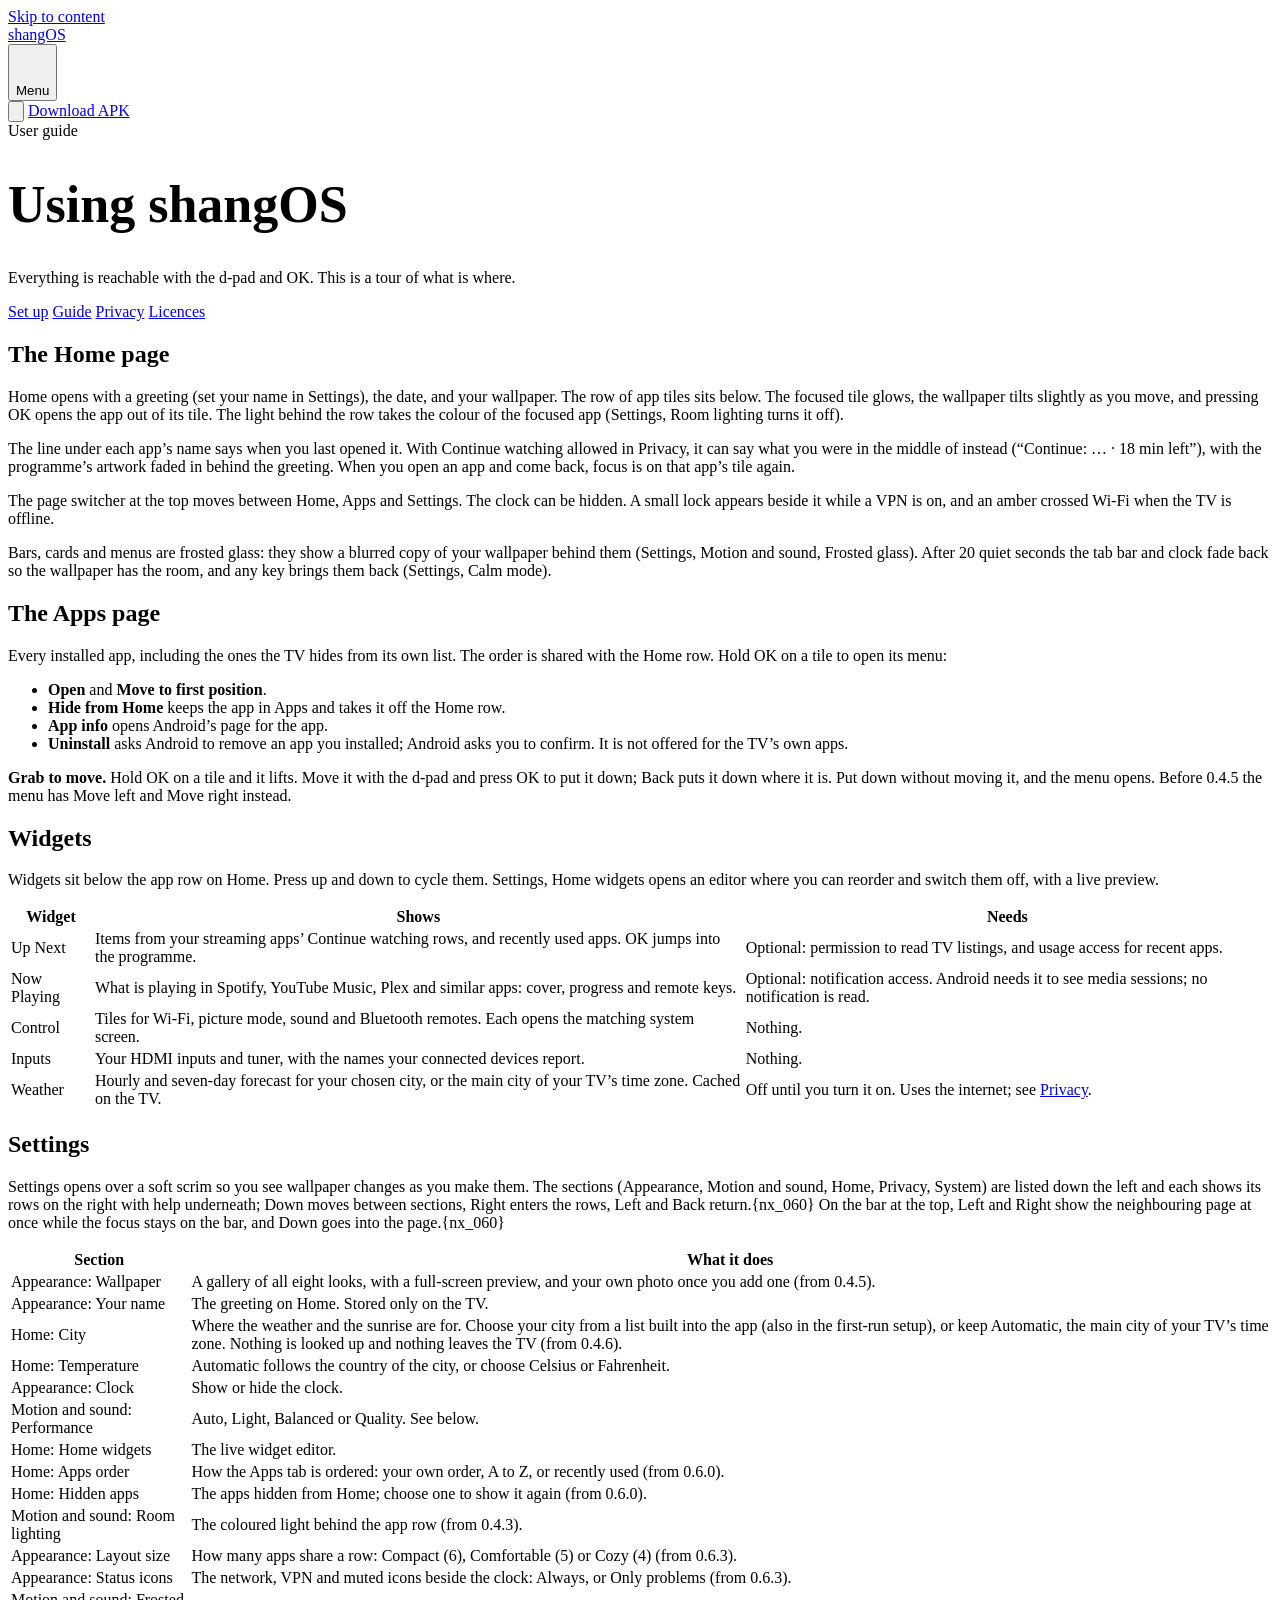
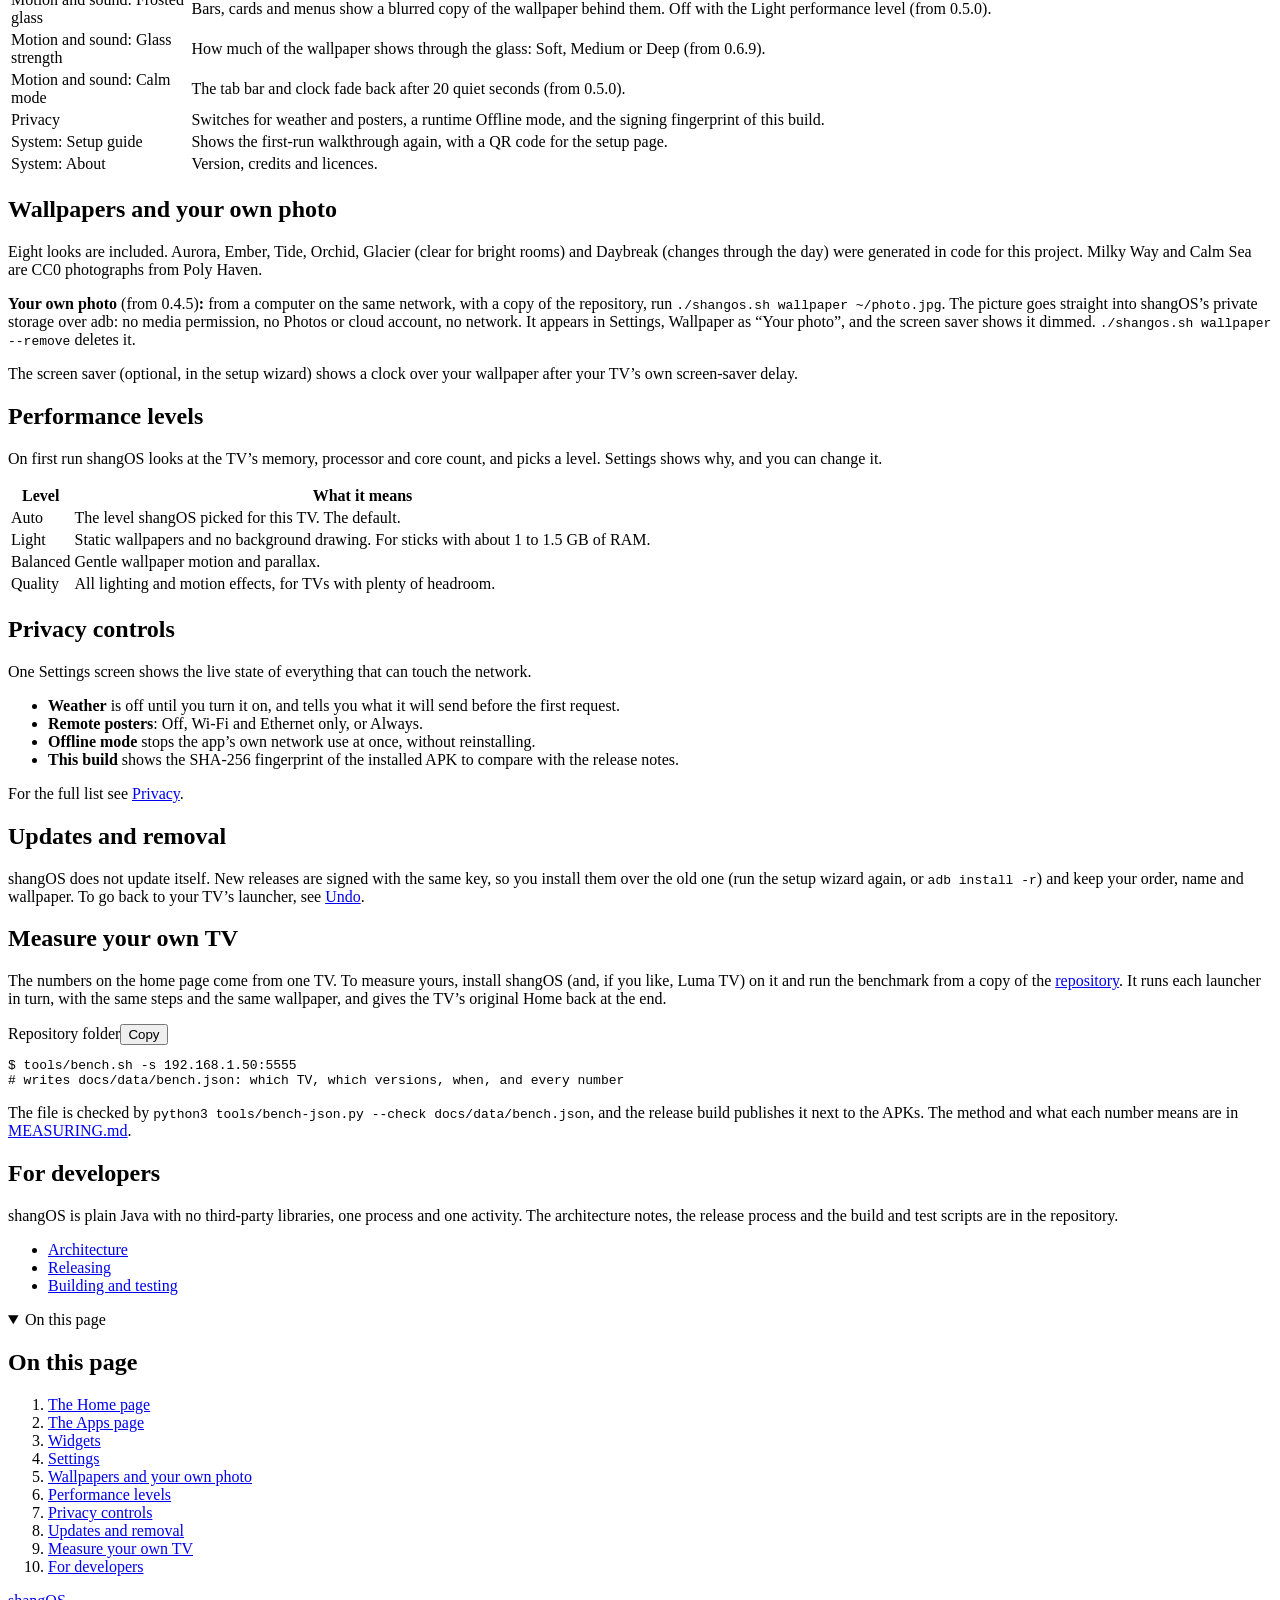
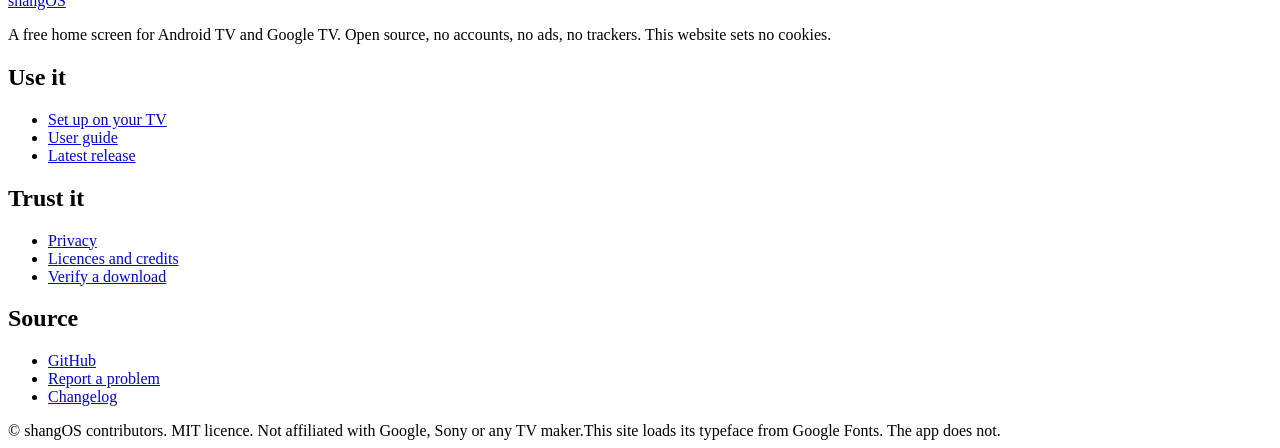
==== commit fca6352f: "Release 0.6.9: one look, readable on any screen Text and tiles - Text never drops below 14 px and gr" ====
--- a/docs/guide/index.html
+++ b/docs/guide/index.html
@@ -51,12 +51,12 @@
 <p>Home opens with a greeting (set your name in Settings), the date, and your wallpaper. The row of app tiles sits below. The focused tile glows, the wallpaper tilts slightly as you move, and pressing OK opens the app out of its tile. The light behind the row takes the colour of the focused app (Settings, Room lighting turns it off).</p>
 <p>The line under each app&rsquo;s name says when you last opened it. With Continue watching allowed in Privacy, it can say what you were in the middle of instead (&ldquo;Continue: &hellip; &middot; 18 min left&rdquo;), with the programme&rsquo;s artwork faded in behind the greeting. When you open an app and come back, focus is on that app&rsquo;s tile again.</p>
 <p>The page switcher at the top moves between Home, Apps and Settings. The clock can be hidden. A small lock appears beside it while a VPN is on, and an amber crossed Wi-Fi when the TV is offline.</p>
-<p>Bars, cards and menus are frosted glass: they show a blurred copy of your wallpaper behind them (Settings, Frosted glass). After 20 quiet seconds the tab bar and clock fade back so the wallpaper has the room, and any key brings them back (Settings, Calm mode).</p></section><section id="apps" aria-labelledby="apps-h"><h2 id="apps-h">The Apps page</h2>
+<p>Bars, cards and menus are frosted glass: they show a blurred copy of your wallpaper behind them (Settings, Motion and sound, Frosted glass). After 20 quiet seconds the tab bar and clock fade back so the wallpaper has the room, and any key brings them back (Settings, Calm mode).</p></section><section id="apps" aria-labelledby="apps-h"><h2 id="apps-h">The Apps page</h2>
 <p>Every installed app, including the ones the TV hides from its own list. The order is shared with the Home row. Hold OK on a tile to open its menu:</p>
 <ul><li><strong>Open</strong> and <strong>Move to first position</strong>.</li><li><strong>Hide from Home</strong> keeps the app in Apps and takes it off the Home row.</li><li><strong>App info</strong> opens Android&rsquo;s page for the app.</li><li><strong>Uninstall</strong> asks Android to remove an app you installed; Android asks you to confirm. It is not offered for the TV&rsquo;s own apps.</li></ul>
 <p><strong>Grab to move.</strong> Hold OK on a tile and it lifts. Move it with the d-pad and press OK to put it down; Back puts it down where it is. Put down without moving it, and the menu opens. Before 0.4.5 the menu has Move left and Move right instead.</p></section><section id="widgets" aria-labelledby="widgets-h"><h2 id="widgets-h">Widgets</h2>
 <p>Widgets sit below the app row on Home. Press up and down to cycle them. Settings, Home widgets opens an editor where you can reorder and switch them off, with a live preview.</p><div class="table-wrap table-wrap--stack"><table><thead><tr><th scope="col">Widget</th><th scope="col">Shows</th><th scope="col">Needs</th></tr></thead><tbody><tr><td data-label="Widget">Up Next</td><td data-label="Shows">Items from your streaming apps&rsquo; Continue watching rows, and recently used apps. OK jumps into the programme.</td><td data-label="Needs">Optional: permission to read TV listings, and usage access for recent apps.</td></tr><tr><td data-label="Widget">Now Playing</td><td data-label="Shows">What is playing in Spotify, YouTube Music, Plex and similar apps: cover, progress and remote keys.</td><td data-label="Needs">Optional: notification access. Android needs it to see media sessions; no notification is read.</td></tr><tr><td data-label="Widget">Control</td><td data-label="Shows">Tiles for Wi-Fi, picture mode, sound and Bluetooth remotes. Each opens the matching system screen.</td><td data-label="Needs">Nothing.</td></tr><tr><td data-label="Widget">Inputs</td><td data-label="Shows">Your HDMI inputs and tuner, with the names your connected devices report.</td><td data-label="Needs">Nothing.</td></tr><tr><td data-label="Widget">Weather</td><td data-label="Shows">Hourly and seven-day forecast for your chosen city, or the main city of your TV&rsquo;s time zone. Cached on the TV.</td><td data-label="Needs">Off until you turn it on. Uses the internet; see <a href="/privacy/">Privacy</a>.</td></tr></tbody></table></div></section><section id="settings" aria-labelledby="settings-h"><h2 id="settings-h">Settings</h2>
-<p>Settings opens over a soft scrim so you see wallpaper changes as you make them. The sections (Appearance, Motion and sound, Home, Privacy, System) are listed down the left and each shows its rows on the right with help underneath; Down moves between sections, Right enters the rows, Left and Back return.{nx_060} On the bar at the top, Left and Right show the neighbouring page at once while the focus stays on the bar, and Down goes into the page.{nx_060}</p><div class="table-wrap table-wrap--stack"><table><thead><tr><th scope="col">Section</th><th scope="col">What it does</th></tr></thead><tbody><tr><td data-label="Section">Appearance: Wallpaper</td><td data-label="What it does">A gallery of all eight looks, with a full-screen preview, and your own photo once you add one (from 0.4.5).</td></tr><tr><td data-label="Section">Appearance: Your name</td><td data-label="What it does">The greeting on Home. Stored only on the TV.</td></tr><tr><td data-label="Section">Home: City</td><td data-label="What it does">Where the weather and the sunrise are for. Choose your city from a list built into the app (also in the first-run setup), or keep Automatic, the main city of your TV&rsquo;s time zone. Nothing is looked up and nothing leaves the TV (from 0.4.6).</td></tr><tr><td data-label="Section">Home: Temperature</td><td data-label="What it does">Automatic follows the country of the city, or choose Celsius or Fahrenheit.</td></tr><tr><td data-label="Section">Appearance: Clock</td><td data-label="What it does">Show or hide the clock.</td></tr><tr><td data-label="Section">Motion and sound: Performance</td><td data-label="What it does">Auto, Light, Balanced or Quality. See below.</td></tr><tr><td data-label="Section">Home: Home widgets</td><td data-label="What it does">The live widget editor.</td></tr><tr><td data-label="Section">Home: Apps order</td><td data-label="What it does">How the Apps tab is ordered: your own order, A to Z, or recently used (from 0.6.0).</td></tr><tr><td data-label="Section">Home: Hidden apps</td><td data-label="What it does">The apps hidden from Home; choose one to show it again (from 0.6.0).</td></tr><tr><td data-label="Section">Motion and sound: Room lighting</td><td data-label="What it does">The coloured light behind the app row (from 0.4.3).</td></tr><tr><td data-label="Section">Appearance: Layout size</td><td data-label="What it does">How many apps share a row: Compact (6), Comfortable (5) or Cozy (4) (from 0.6.3).</td></tr><tr><td data-label="Section">Appearance: Status icons</td><td data-label="What it does">The network, VPN and muted icons beside the clock: Always, or Only problems (from 0.6.3).</td></tr><tr><td data-label="Section">Appearance: Frosted glass</td><td data-label="What it does">Bars, cards and menus show a blurred copy of the wallpaper behind them. Off with the Light performance level (from 0.5.0).</td></tr><tr><td data-label="Section">Motion and sound: Calm mode</td><td data-label="What it does">The tab bar and clock fade back after 20 quiet seconds (from 0.5.0).</td></tr><tr><td data-label="Section">Privacy</td><td data-label="What it does">Switches for weather and posters, a runtime Offline mode, and the signing fingerprint of this build.</td></tr><tr><td data-label="Section">System: Setup guide</td><td data-label="What it does">Shows the first-run walkthrough again, with a QR code for the setup page.</td></tr><tr><td data-label="Section">System: About</td><td data-label="What it does">Version, credits and licences.</td></tr></tbody></table></div></section><section id="wallpapers" aria-labelledby="wallpapers-h"><h2 id="wallpapers-h">Wallpapers and your own photo</h2>
+<p>Settings opens over a soft scrim so you see wallpaper changes as you make them. The sections (Appearance, Motion and sound, Home, Privacy, System) are listed down the left and each shows its rows on the right with help underneath; Down moves between sections, Right enters the rows, Left and Back return.{nx_060} On the bar at the top, Left and Right show the neighbouring page at once while the focus stays on the bar, and Down goes into the page.{nx_060}</p><div class="table-wrap table-wrap--stack"><table><thead><tr><th scope="col">Section</th><th scope="col">What it does</th></tr></thead><tbody><tr><td data-label="Section">Appearance: Wallpaper</td><td data-label="What it does">A gallery of all eight looks, with a full-screen preview, and your own photo once you add one (from 0.4.5).</td></tr><tr><td data-label="Section">Appearance: Your name</td><td data-label="What it does">The greeting on Home. Stored only on the TV.</td></tr><tr><td data-label="Section">Home: City</td><td data-label="What it does">Where the weather and the sunrise are for. Choose your city from a list built into the app (also in the first-run setup), or keep Automatic, the main city of your TV&rsquo;s time zone. Nothing is looked up and nothing leaves the TV (from 0.4.6).</td></tr><tr><td data-label="Section">Home: Temperature</td><td data-label="What it does">Automatic follows the country of the city, or choose Celsius or Fahrenheit.</td></tr><tr><td data-label="Section">Appearance: Clock</td><td data-label="What it does">Show or hide the clock.</td></tr><tr><td data-label="Section">Motion and sound: Performance</td><td data-label="What it does">Auto, Light, Balanced or Quality. See below.</td></tr><tr><td data-label="Section">Home: Home widgets</td><td data-label="What it does">The live widget editor.</td></tr><tr><td data-label="Section">Home: Apps order</td><td data-label="What it does">How the Apps tab is ordered: your own order, A to Z, or recently used (from 0.6.0).</td></tr><tr><td data-label="Section">Home: Hidden apps</td><td data-label="What it does">The apps hidden from Home; choose one to show it again (from 0.6.0).</td></tr><tr><td data-label="Section">Motion and sound: Room lighting</td><td data-label="What it does">The coloured light behind the app row (from 0.4.3).</td></tr><tr><td data-label="Section">Appearance: Layout size</td><td data-label="What it does">How many apps share a row: Compact (6), Comfortable (5) or Cozy (4) (from 0.6.3).</td></tr><tr><td data-label="Section">Appearance: Status icons</td><td data-label="What it does">The network, VPN and muted icons beside the clock: Always, or Only problems (from 0.6.3).</td></tr><tr><td data-label="Section">Motion and sound: Frosted glass</td><td data-label="What it does">Bars, cards and menus show a blurred copy of the wallpaper behind them. Off with the Light performance level (from 0.5.0).</td></tr><tr><td data-label="Section">Motion and sound: Glass strength</td><td data-label="What it does">How much of the wallpaper shows through the glass: Soft, Medium or Deep (from 0.6.9).</td></tr><tr><td data-label="Section">Motion and sound: Calm mode</td><td data-label="What it does">The tab bar and clock fade back after 20 quiet seconds (from 0.5.0).</td></tr><tr><td data-label="Section">Privacy</td><td data-label="What it does">Switches for weather and posters, a runtime Offline mode, and the signing fingerprint of this build.</td></tr><tr><td data-label="Section">System: Setup guide</td><td data-label="What it does">Shows the first-run walkthrough again, with a QR code for the setup page.</td></tr><tr><td data-label="Section">System: About</td><td data-label="What it does">Version, credits and licences.</td></tr></tbody></table></div></section><section id="wallpapers" aria-labelledby="wallpapers-h"><h2 id="wallpapers-h">Wallpapers and your own photo</h2>
 <p>Eight looks are included. Aurora, Ember, Tide, Orchid, Glacier (clear for bright rooms) and Daybreak (changes through the day) were generated in code for this project. Milky Way and Calm Sea are CC0 photographs from Poly Haven.</p>
 <p><strong>Your own photo</strong> (from 0.4.5)<strong>:</strong> from a computer on the same network, with a copy of the repository, run <code>./shangos.sh wallpaper ~/photo.jpg</code>. The picture goes straight into shangOS&rsquo;s private storage over adb: no media permission, no Photos or cloud account, no network. It appears in Settings, Wallpaper as &ldquo;Your photo&rdquo;, and the screen saver shows it dimmed. <code>./shangos.sh wallpaper --remove</code> deletes it.</p>
 <p>The screen saver (optional, in the setup wizard) shows a clock over your wallpaper after your TV&rsquo;s own screen-saver delay.</p></section><section id="performance" aria-labelledby="performance-h"><h2 id="performance-h">Performance levels</h2>
